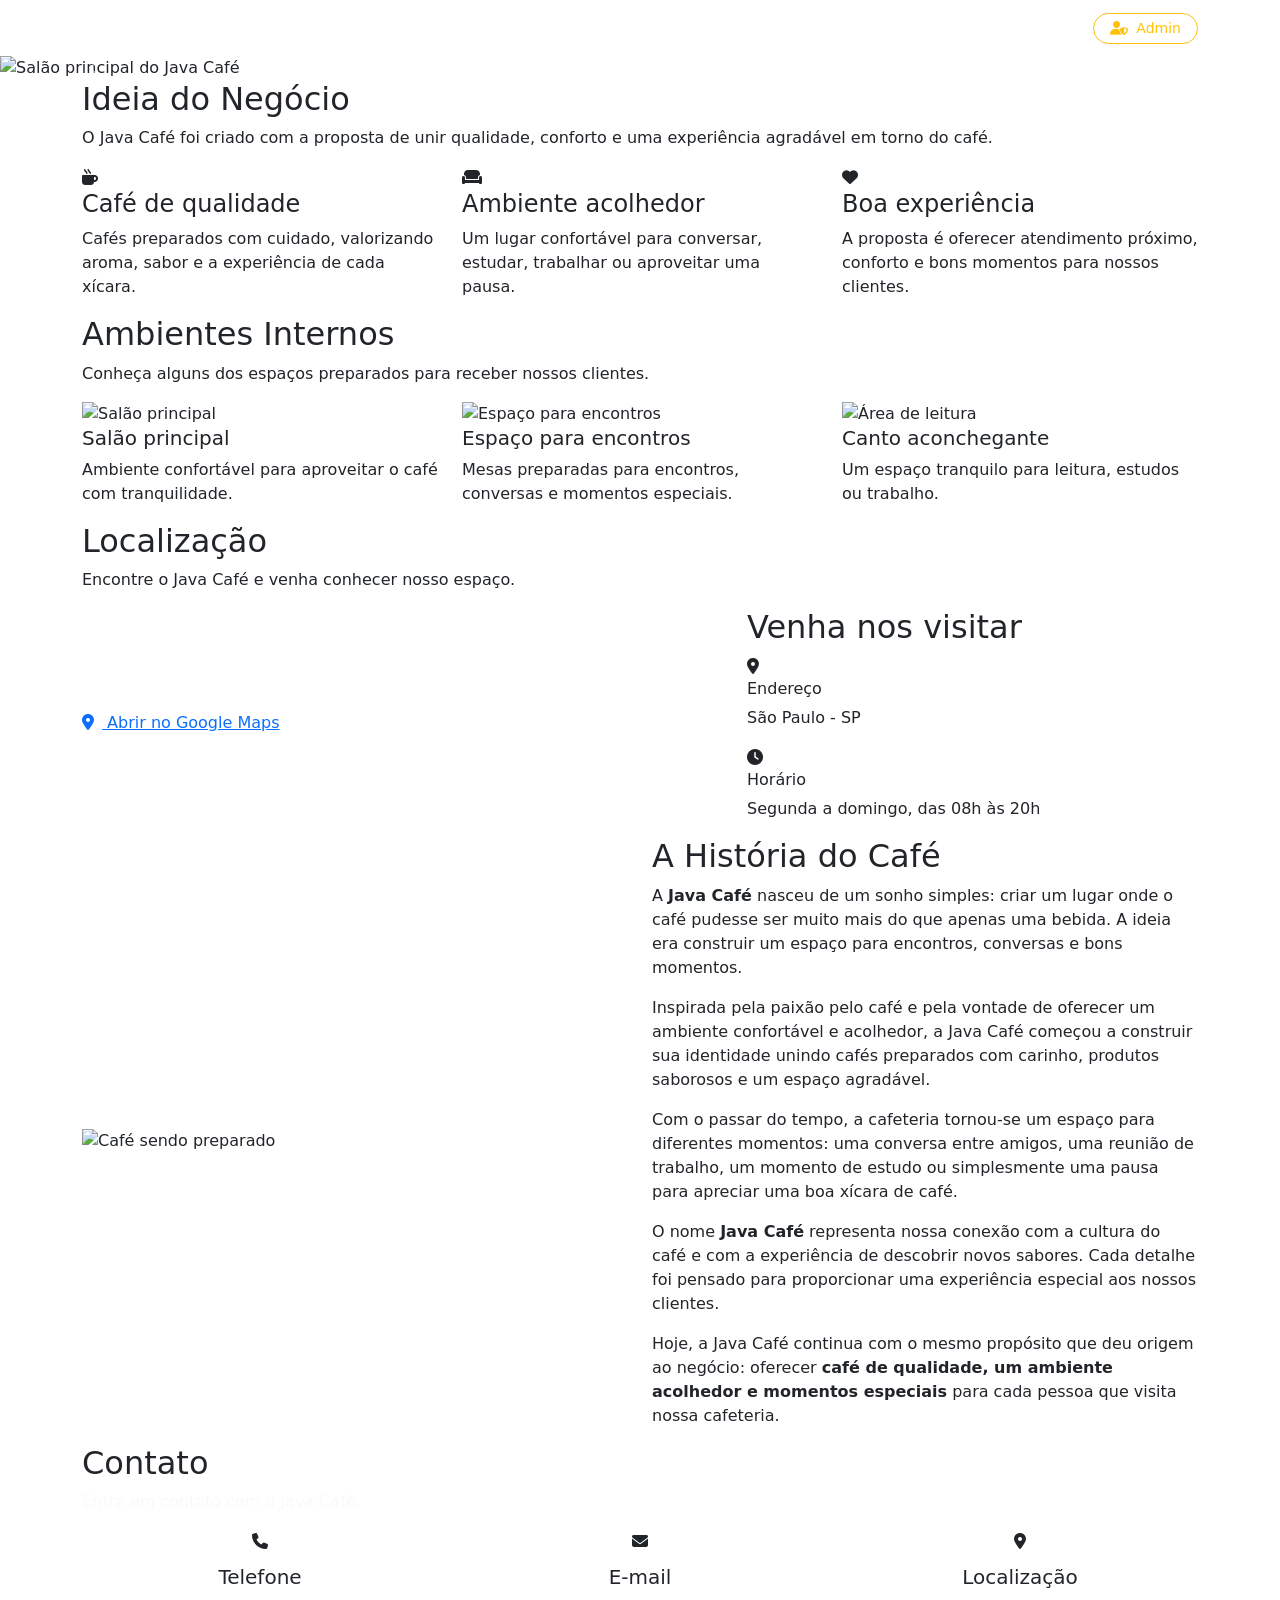
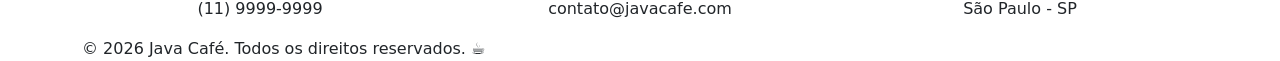
==== src/main/resources/templates/index.html @ 5a21cb62 "Estrutura básica do Intelijj" ====
<!doctype html>
<html lang="pt-BR">

<head>
    <meta charset="utf-8">
    <meta name="viewport" content="width=device-width, initial-scale=1">
    <meta name="description" content="Java Café - café, ambiente acolhedor, história, localização e pedidos.">
    <title>Java Café - Página Principal</title>

    <link href="https://cdn.jsdelivr.net/npm/bootstrap@5.3.8/dist/css/bootstrap.min.css" rel="stylesheet">
    <link rel="stylesheet" href="https://cdnjs.cloudflare.com/ajax/libs/font-awesome/6.4.0/css/all.min.css">
    <link rel="stylesheet" href="static/css/style.css">

    <link rel="icon" href="../static/img/logo_cafe.png" type="image/x-icon">

</head>

<body>

    <!-- MENU -->
    <header>
        <nav class="navbar navbar-expand-lg navbar-dark sticky-top">
            <div class="container">
                <a class="navbar-brand" href="#inicio">
                    <i class="fas fa-mug-hot"></i> Java Café
                </a>

                <button class="navbar-toggler" type="button" data-bs-toggle="collapse" data-bs-target="#navbarNav"
                    aria-controls="navbarNav" aria-expanded="false" aria-label="Abrir menu">
                    <span class="navbar-toggler-icon"></span>
                </button>

                <div class="collapse navbar-collapse" id="navbarNav">
                    <ul class="navbar-nav ms-auto align-items-center">
                        <li class="nav-item"><a class="nav-link" href="templates/cardapio.html">Cardápio</a></li>
                        <li class="nav-item"><a class="nav-link" href="templates/pedidos.html">Pedidos</a></li>
                        
                        <!-- BOTÃO ADMIN ADICIONADO NA NAVBAR -->
                        <li class="nav-item ms-lg-2">
                            <a class="btn btn-outline-warning btn-sm px-3 rounded-pill" href="templates/admin.html">
                                <i class="fas fa-user-shield me-1"></i> Admin
                            </a>
                        </li>
                    </ul>
                </div>
            </div>
        </nav>
    </header>

    <main>

        <!-- CARROSSEL NO COMEÇO -->
        <section id="inicio">

            <div id="carouselCafe" class="carousel slide carousel-fade" data-bs-ride="carousel">

                <div class="carousel-indicators">
                    <button type="button" data-bs-target="#carouselCafe" data-bs-slide-to="0" class="active"
                        aria-current="true"></button>
                    <button type="button" data-bs-target="#carouselCafe" data-bs-slide-to="1"></button>
                    <button type="button" data-bs-target="#carouselCafe" data-bs-slide-to="2"></button>
                </div>

                <div class="carousel-inner">

                    <div class="carousel-item active">
                        <img src="static/img/salao_principal.png" class="d-block w-100" alt="Salão principal do Java Café">
                        <div class="carousel-caption">
                            <h1>Java Café</h1>
                            <p>Um espaço para apreciar café, conforto e bons momentos.</p>
                            <a href="#ambientes" class="btn btn-cafe">Ver ambientes</a>
                        </div>
                    </div>

                    <div class="carousel-item">
                        <img src="static/img/salao_segundario.png" class="d-block w-100" alt="Espaço secundário do Java Café">
                        <div class="carousel-caption">
                            <h1>Ambientes acolhedores</h1>
                            <p>Espaços preparados para encontros, estudos, trabalho e descanso.</p>
                            <a href="#ambientes" class="btn btn-cafe">Ver ambientes</a>
                        </div>
                    </div>

                    <div class="carousel-item">
                        <img src="static/img/area_de_leitura.png" class="d-block w-100" alt="Área de leitura do Java Café">
                        <div class="carousel-caption">
                            <h1>Seu momento no Java Café</h1>
                            <p>Conheça nossos ambientes e aproveite uma experiência acolhedora.</p>
                            <a href="#ambientes" class="btn btn-cafe">Ver ambientes</a>
                        </div>
                    </div>

                </div>

                <button class="carousel-control-prev" type="button" data-bs-target="#carouselCafe" data-bs-slide="prev">
                    <span class="carousel-control-prev-icon"></span>
                    <span class="visually-hidden">Anterior</span>
                </button>

                <button class="carousel-control-next" type="button" data-bs-target="#carouselCafe" data-bs-slide="next">
                    <span class="carousel-control-next-icon"></span>
                    <span class="visually-hidden">Próximo</span>
                </button>

            </div>
        </section>

        <!-- IDEIA DO NEGÓCIO -->
        <section id="negocio" class="section">
            <div class="container">

                <h2 class="section-title">Ideia do Negócio</h2>

                <p class="section-subtitle">
                    O Java Café foi criado com a proposta de unir qualidade,
                    conforto e uma experiência agradável em torno do café.
                </p>

                <div class="row g-4">

                    <div class="col-md-4">
                        <div class="idea-box">
                            <div class="idea-icon"><i class="fas fa-mug-hot"></i></div>
                            <h4>Café de qualidade</h4>
                            <p>
                                Cafés preparados com cuidado, valorizando aroma,
                                sabor e a experiência de cada xícara.
                            </p>
                        </div>
                    </div>

                    <div class="col-md-4">
                        <div class="idea-box">
                            <div class="idea-icon"><i class="fas fa-couch"></i></div>
                            <h4>Ambiente acolhedor</h4>
                            <p>
                                Um lugar confortável para conversar, estudar,
                                trabalhar ou aproveitar uma pausa.
                            </p>
                        </div>
                    </div>

                    <div class="col-md-4">
                        <div class="idea-box">
                            <div class="idea-icon"><i class="fas fa-heart"></i></div>
                            <h4>Boa experiência</h4>
                            <p>
                                A proposta é oferecer atendimento próximo,
                                conforto e bons momentos para nossos clientes.
                            </p>
                        </div>
                    </div>

                </div>
            </div>
        </section>

        <!-- AMBIENTES -->
        <section id="ambientes" class="section">
            <div class="container">

                <h2 class="section-title">Ambientes Internos</h2>

                <p class="section-subtitle">
                    Conheça alguns dos espaços preparados para receber nossos clientes.
                </p>

                <div class="row g-4">

                    <div class="col-md-6 col-lg-4">
                        <div class="environment-card">
                            <img src="static/img/salao_principal.png" alt="Salão principal">
                            <div class="card-body">
                                <h5>Salão principal</h5>
                                <p>Ambiente confortável para aproveitar o café com tranquilidade.</p>
                            </div>
                        </div>
                    </div>

                    <div class="col-md-6 col-lg-4">
                        <div class="environment-card">
                            <img src="static/img/salao_segundario.png" alt="Espaço para encontros">
                            <div class="card-body">
                                <h5>Espaço para encontros</h5>
                                <p>Mesas preparadas para encontros, conversas e momentos especiais.</p>
                            </div>
                        </div>
                    </div>

                    <div class="col-md-6 col-lg-4">
                        <div class="environment-card">
                            <img src="static/img/area_de_leitura.png" alt="Área de leitura">
                            <div class="card-body">
                                <h5>Canto aconchegante</h5>
                                <p>Um espaço tranquilo para leitura, estudos ou trabalho.</p>
                            </div>
                        </div>
                    </div>

                </div>
            </div>
        </section>

        <!-- LOCALIZAÇÃO -->
        <section id="localizacao" class="section location">
            <div class="container">

                <h2 class="section-title">Localização</h2>

                <p class="section-subtitle">
                    Encontre o Java Café e venha conhecer nosso espaço.
                </p>

                <div class="row align-items-center">

                    <div class="col-lg-7">
                        <div class="map-box">
                            <a class="map-button" href="https://www.google.com/maps/search/?api=1&query=São+Paulo,+SP"
                                target="_blank" rel="noopener noreferrer">
                                <i class="fas fa-location-dot me-2"></i>
                                Abrir no Google Maps
                            </a>
                        </div>
                    </div>

                    <div class="col-lg-5">
                        <div class="location-info">

                            <h2>Venha nos visitar</h2>

                            <div class="info-item">
                                <i class="fas fa-location-dot"></i>
                                <div>
                                    <h6>Endereço</h6>
                                    <p>São Paulo - SP</p>
                                </div>
                            </div>

                            <div class="info-item">
                                <i class="fas fa-clock"></i>
                                <div>
                                    <h6>Horário</h6>
                                    <p>Segunda a domingo, das 08h às 20h</p>
                                </div>
                            </div>

                        </div>
                    </div>

                </div>
            </div>
        </section>

        <!-- HISTÓRIA -->
        <section id="historia" class="section history">
            <div class="container">

                <div class="row align-items-center">

                    <div class="col-lg-6">
                        <img class="history-image"
                            src="https://images.unsplash.com/photo-1498804103079-a6351b050096?auto=format&fit=crop&w=1000&q=85"
                            alt="Café sendo preparado">
                    </div>

                    <div class="col-lg-6">
                        <div class="history-text">
                            <h2>A História do Café</h2>

                            <p>
                                A <strong>Java Café</strong> nasceu de um sonho simples:
                                criar um lugar onde o café pudesse ser muito mais do que
                                apenas uma bebida. A ideia era construir um espaço para
                                encontros, conversas e bons momentos.
                            </p>

                            <p>
                                Inspirada pela paixão pelo café e pela vontade de oferecer
                                um ambiente confortável e acolhedor, a Java Café começou a
                                construir sua identidade unindo cafés preparados com
                                carinho, produtos saborosos e um espaço agradável.
                            </p>

                            <p>
                                Com o passar do tempo, a cafeteria tornou-se um espaço para
                                diferentes momentos: uma conversa entre amigos, uma reunião
                                de trabalho, um momento de estudo ou simplesmente uma pausa
                                para apreciar uma boa xícara de café.
                            </p>

                            <p>
                                O nome <strong>Java Café</strong> representa nossa conexão
                                com a cultura do café e com a experiência de descobrir
                                novos sabores. Cada detalhe foi pensado para proporcionar
                                uma experiência especial aos nossos clientes.
                            </p>

                            <p>
                                Hoje, a Java Café continua com o mesmo propósito que deu
                                origem ao negócio: oferecer <strong>café de qualidade,
                                    um ambiente acolhedor e momentos especiais</strong> para
                                cada pessoa que visita nossa cafeteria.
                            </p>
                        </div>
                    </div>

                </div>
            </div>
        </section>

        <!-- CONTATO SEPARADO -->
        <section id="contato" class="section contact">
            <div class="container">

                <h2 class="section-title">Contato</h2>

                <p class="section-subtitle text-light">
                    Entre em contato com o Java Café.
                </p>

                <div class="row g-4">

                    <div class="col-md-4">
                        <div class="contact-box text-center">
                            <i class="fas fa-phone mb-3"></i>
                            <h5>Telefone</h5>
                            <p>(11) 9999-9999</p>
                        </div>
                    </div>

                    <div class="col-md-4">
                        <div class="contact-box text-center">
                            <i class="fas fa-envelope mb-3"></i>
                            <h5>E-mail</h5>
                            <p>contato@javacafe.com</p>
                        </div>
                    </div>

                    <div class="col-md-4">
                        <div class="contact-box text-center">
                            <i class="fas fa-location-dot mb-3"></i>
                            <h5>Localização</h5>
                            <p>São Paulo - SP</p>
                        </div>
                    </div>

                </div>
            </div>
        </section>

    </main>

    <footer>
        <div class="container d-flex justify-content-between align-items-center flex-wrap">
            <p class="mb-0">
                &copy; 2026 Java Café. Todos os direitos reservados. ☕
            </p>
            <!-- LINK DISCRETO DE ADMIN NO FOOTER -->
            <small>
                <a href="templates/admin.html" class="text-white-50 text-decoration-none">
                    <i class="fas fa-lock me-1"></i> Área Restrita (Admin)
                </a>
            </small>
        </div>
    </footer>

    <script src="https://cdn.jsdelivr.net/npm/bootstrap@5.3.8/dist/js/bootstrap.bundle.min.js"></script>

</body>

</html>
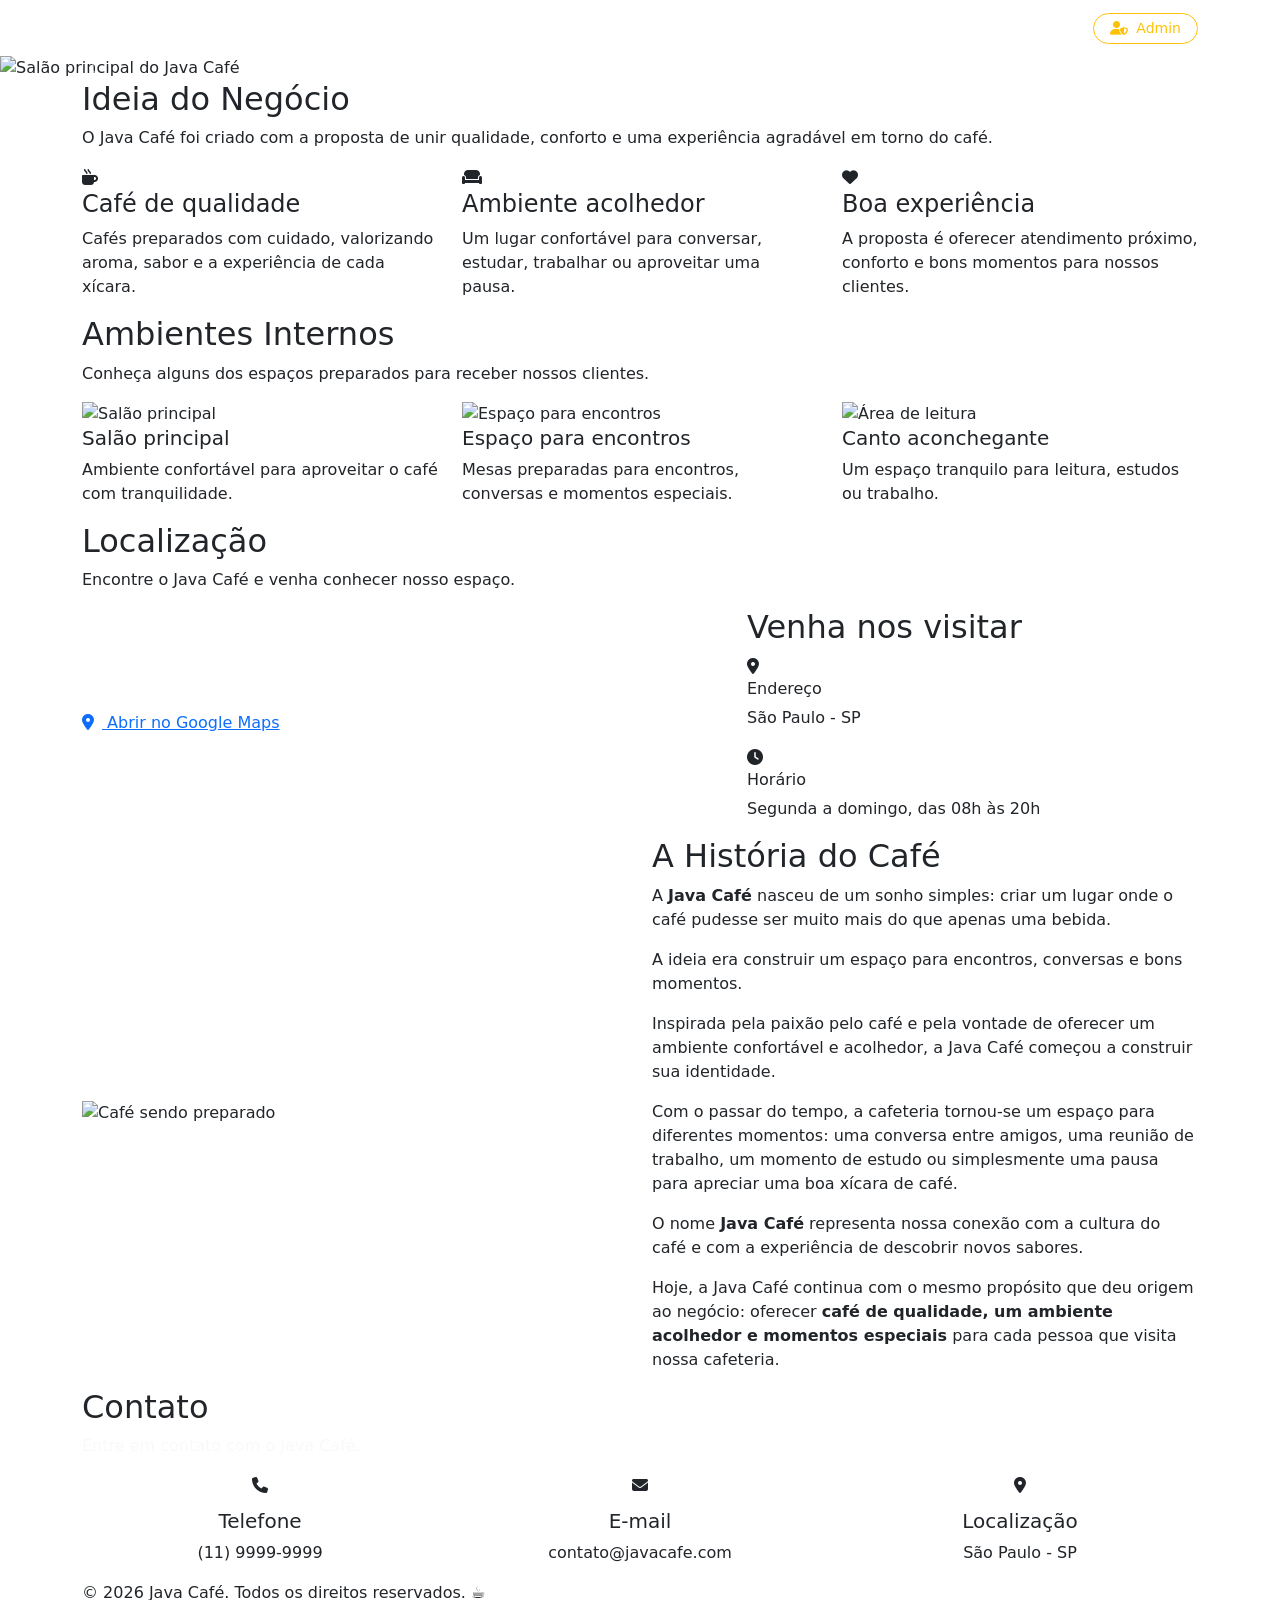
==== commit dde58b0d: "atualização" ====
--- a/src/main/resources/templates/index.html
+++ b/src/main/resources/templates/index.html
@@ -1,371 +1,873 @@
 <!doctype html>
-<html lang="pt-BR">
+<html lang="pt-BR" xmlns:th="http://www.thymeleaf.org">
 
 <head>
     <meta charset="utf-8">
+
     <meta name="viewport" content="width=device-width, initial-scale=1">
-    <meta name="description" content="Java Café - café, ambiente acolhedor, história, localização e pedidos.">
+
+    <meta name="description"
+          content="Java Café - café, ambiente acolhedor, história, localização e pedidos.">
+
     <title>Java Café - Página Principal</title>
 
-    <link href="https://cdn.jsdelivr.net/npm/bootstrap@5.3.8/dist/css/bootstrap.min.css" rel="stylesheet">
-    <link rel="stylesheet" href="https://cdnjs.cloudflare.com/ajax/libs/font-awesome/6.4.0/css/all.min.css">
-    <link rel="stylesheet" href="static/css/style.css">
-
-    <link rel="icon" href="../static/img/logo_cafe.png" type="image/x-icon">
-
+    <!-- Bootstrap -->
+    <link href="https://cdn.jsdelivr.net/npm/bootstrap@5.3.8/dist/css/bootstrap.min.css"
+          rel="stylesheet">
+
+    <!-- Font Awesome -->
+    <link rel="stylesheet"
+          href="https://cdnjs.cloudflare.com/ajax/libs/font-awesome/6.4.0/css/all.min.css">
+
+    <!-- CSS -->
+    <link rel="stylesheet" th:href="@{/css/style.css}">
+
+    <!-- Favicon -->
+    <link rel="icon"
+          th:href="@{/img/logo_cafe.png}"
+          type="image/x-icon">
 </head>
 
 <body>
 
-    <!-- MENU -->
-    <header>
-        <nav class="navbar navbar-expand-lg navbar-dark sticky-top">
-            <div class="container">
-                <a class="navbar-brand" href="#inicio">
-                    <i class="fas fa-mug-hot"></i> Java Café
-                </a>
-
-                <button class="navbar-toggler" type="button" data-bs-toggle="collapse" data-bs-target="#navbarNav"
-                    aria-controls="navbarNav" aria-expanded="false" aria-label="Abrir menu">
-                    <span class="navbar-toggler-icon"></span>
+<!-- ========================================================= -->
+<!-- MENU -->
+<!-- ========================================================= -->
+
+<header>
+
+    <nav class="navbar navbar-expand-lg navbar-dark sticky-top">
+
+        <div class="container">
+
+            <!-- LOGO -->
+            <a class="navbar-brand"
+               th:href="@{/index}">
+
+                <i class="fas fa-mug-hot"></i>
+                Java Café
+
+            </a>
+
+            <!-- BOTÃO MOBILE -->
+            <button class="navbar-toggler"
+                    type="button"
+                    data-bs-toggle="collapse"
+                    data-bs-target="#navbarNav"
+                    aria-controls="navbarNav"
+                    aria-expanded="false"
+                    aria-label="Abrir menu">
+
+                <span class="navbar-toggler-icon"></span>
+
+            </button>
+
+            <!-- MENU -->
+            <div class="collapse navbar-collapse"
+                 id="navbarNav">
+
+                <ul class="navbar-nav ms-auto align-items-center">
+
+                    <!-- CARDÁPIO -->
+                    <li class="nav-item">
+
+                        <a class="nav-link"
+                           th:href="@{/cardapio}">
+
+                            Cardápio
+
+                        </a>
+
+                    </li>
+
+                    <!-- PEDIDOS -->
+                    <li class="nav-item">
+
+                        <a class="nav-link"
+                           th:href="@{/pedidos}">
+
+                            Pedidos
+
+                        </a>
+
+                    </li>
+
+                    <!-- ADMIN -->
+                    <li class="nav-item ms-lg-2">
+
+                        <a class="btn btn-outline-warning btn-sm px-3 rounded-pill"
+                           th:href="@{/admin}">
+
+                            <i class="fas fa-user-shield me-1"></i>
+
+                            Admin
+
+                        </a>
+
+                    </li>
+
+                </ul>
+
+            </div>
+
+        </div>
+
+    </nav>
+
+</header>
+
+
+<!-- ========================================================= -->
+<!-- CONTEÚDO -->
+<!-- ========================================================= -->
+
+<main>
+
+
+    <!-- ===================================================== -->
+    <!-- CARROSSEL -->
+    <!-- ===================================================== -->
+
+    <section id="inicio">
+
+        <div id="carouselCafe"
+             class="carousel slide carousel-fade"
+             data-bs-ride="carousel">
+
+
+            <!-- INDICADORES -->
+
+            <div class="carousel-indicators">
+
+                <button type="button"
+                        data-bs-target="#carouselCafe"
+                        data-bs-slide-to="0"
+                        class="active"
+                        aria-current="true">
                 </button>
 
-                <div class="collapse navbar-collapse" id="navbarNav">
-                    <ul class="navbar-nav ms-auto align-items-center">
-                        <li class="nav-item"><a class="nav-link" href="templates/cardapio.html">Cardápio</a></li>
-                        <li class="nav-item"><a class="nav-link" href="templates/pedidos.html">Pedidos</a></li>
-                        
-                        <!-- BOTÃO ADMIN ADICIONADO NA NAVBAR -->
-                        <li class="nav-item ms-lg-2">
-                            <a class="btn btn-outline-warning btn-sm px-3 rounded-pill" href="templates/admin.html">
-                                <i class="fas fa-user-shield me-1"></i> Admin
-                            </a>
-                        </li>
-                    </ul>
-                </div>
+                <button type="button"
+                        data-bs-target="#carouselCafe"
+                        data-bs-slide-to="1">
+                </button>
+
+                <button type="button"
+                        data-bs-target="#carouselCafe"
+                        data-bs-slide-to="2">
+                </button>
+
             </div>
-        </nav>
-    </header>
-
-    <main>
-
-        <!-- CARROSSEL NO COMEÇO -->
-        <section id="inicio">
-
-            <div id="carouselCafe" class="carousel slide carousel-fade" data-bs-ride="carousel">
-
-                <div class="carousel-indicators">
-                    <button type="button" data-bs-target="#carouselCafe" data-bs-slide-to="0" class="active"
-                        aria-current="true"></button>
-                    <button type="button" data-bs-target="#carouselCafe" data-bs-slide-to="1"></button>
-                    <button type="button" data-bs-target="#carouselCafe" data-bs-slide-to="2"></button>
-                </div>
-
-                <div class="carousel-inner">
-
-                    <div class="carousel-item active">
-                        <img src="static/img/salao_principal.png" class="d-block w-100" alt="Salão principal do Java Café">
-                        <div class="carousel-caption">
-                            <h1>Java Café</h1>
-                            <p>Um espaço para apreciar café, conforto e bons momentos.</p>
-                            <a href="#ambientes" class="btn btn-cafe">Ver ambientes</a>
+
+
+            <!-- SLIDES -->
+
+            <div class="carousel-inner">
+
+
+                <!-- SLIDE 1 -->
+
+                <div class="carousel-item active">
+
+                    <img th:src="@{/img/salao_principal.png}"
+                         class="d-block w-100"
+                         alt="Salão principal do Java Café">
+
+                    <div class="carousel-caption">
+
+                        <h1>Java Café</h1>
+
+                        <p>
+                            Um espaço para apreciar café,
+                            conforto e bons momentos.
+                        </p>
+
+                        <a href="#ambientes"
+                           class="btn btn-cafe">
+
+                            Ver ambientes
+
+                        </a>
+
+                    </div>
+
+                </div>
+
+
+                <!-- SLIDE 2 -->
+
+                <div class="carousel-item">
+
+                    <img th:src="@{/img/salao_segundario.png}"
+                         class="d-block w-100"
+                         alt="Espaço secundário do Java Café">
+
+                    <div class="carousel-caption">
+
+                        <h1>Ambientes acolhedores</h1>
+
+                        <p>
+                            Espaços preparados para encontros,
+                            estudos, trabalho e descanso.
+                        </p>
+
+                        <a href="#ambientes"
+                           class="btn btn-cafe">
+
+                            Ver ambientes
+
+                        </a>
+
+                    </div>
+
+                </div>
+
+
+                <!-- SLIDE 3 -->
+
+                <div class="carousel-item">
+
+                    <img th:src="@{/img/area_de_leitura.png}"
+                         class="d-block w-100"
+                         alt="Área de leitura do Java Café">
+
+                    <div class="carousel-caption">
+
+                        <h1>Seu momento no Java Café</h1>
+
+                        <p>
+                            Conheça nossos ambientes e aproveite
+                            uma experiência acolhedora.
+                        </p>
+
+                        <a href="#ambientes"
+                           class="btn btn-cafe">
+
+                            Ver ambientes
+
+                        </a>
+
+                    </div>
+
+                </div>
+
+            </div>
+
+
+            <!-- ANTERIOR -->
+
+            <button class="carousel-control-prev"
+                    type="button"
+                    data-bs-target="#carouselCafe"
+                    data-bs-slide="prev">
+
+                <span class="carousel-control-prev-icon"></span>
+
+                <span class="visually-hidden">
+                    Anterior
+                </span>
+
+            </button>
+
+
+            <!-- PRÓXIMO -->
+
+            <button class="carousel-control-next"
+                    type="button"
+                    data-bs-target="#carouselCafe"
+                    data-bs-slide="next">
+
+                <span class="carousel-control-next-icon"></span>
+
+                <span class="visually-hidden">
+                    Próximo
+                </span>
+
+            </button>
+
+        </div>
+
+    </section>
+
+
+    <!-- ===================================================== -->
+    <!-- IDEIA DO NEGÓCIO -->
+    <!-- ===================================================== -->
+
+    <section id="negocio"
+             class="section">
+
+        <div class="container">
+
+            <h2 class="section-title">
+                Ideia do Negócio
+            </h2>
+
+            <p class="section-subtitle">
+
+                O Java Café foi criado com a proposta
+                de unir qualidade, conforto e uma experiência
+                agradável em torno do café.
+
+            </p>
+
+
+            <div class="row g-4">
+
+
+                <!-- CAFÉ -->
+
+                <div class="col-md-4">
+
+                    <div class="idea-box">
+
+                        <div class="idea-icon">
+
+                            <i class="fas fa-mug-hot"></i>
+
                         </div>
-                    </div>
-
-                    <div class="carousel-item">
-                        <img src="static/img/salao_segundario.png" class="d-block w-100" alt="Espaço secundário do Java Café">
-                        <div class="carousel-caption">
-                            <h1>Ambientes acolhedores</h1>
-                            <p>Espaços preparados para encontros, estudos, trabalho e descanso.</p>
-                            <a href="#ambientes" class="btn btn-cafe">Ver ambientes</a>
+
+                        <h4>
+                            Café de qualidade
+                        </h4>
+
+                        <p>
+
+                            Cafés preparados com cuidado,
+                            valorizando aroma, sabor e a
+                            experiência de cada xícara.
+
+                        </p>
+
+                    </div>
+
+                </div>
+
+
+                <!-- AMBIENTE -->
+
+                <div class="col-md-4">
+
+                    <div class="idea-box">
+
+                        <div class="idea-icon">
+
+                            <i class="fas fa-couch"></i>
+
                         </div>
-                    </div>
-
-                    <div class="carousel-item">
-                        <img src="static/img/area_de_leitura.png" class="d-block w-100" alt="Área de leitura do Java Café">
-                        <div class="carousel-caption">
-                            <h1>Seu momento no Java Café</h1>
-                            <p>Conheça nossos ambientes e aproveite uma experiência acolhedora.</p>
-                            <a href="#ambientes" class="btn btn-cafe">Ver ambientes</a>
+
+                        <h4>
+                            Ambiente acolhedor
+                        </h4>
+
+                        <p>
+
+                            Um lugar confortável para conversar,
+                            estudar, trabalhar ou aproveitar
+                            uma pausa.
+
+                        </p>
+
+                    </div>
+
+                </div>
+
+
+                <!-- EXPERIÊNCIA -->
+
+                <div class="col-md-4">
+
+                    <div class="idea-box">
+
+                        <div class="idea-icon">
+
+                            <i class="fas fa-heart"></i>
+
                         </div>
-                    </div>
-
-                </div>
-
-                <button class="carousel-control-prev" type="button" data-bs-target="#carouselCafe" data-bs-slide="prev">
-                    <span class="carousel-control-prev-icon"></span>
-                    <span class="visually-hidden">Anterior</span>
-                </button>
-
-                <button class="carousel-control-next" type="button" data-bs-target="#carouselCafe" data-bs-slide="next">
-                    <span class="carousel-control-next-icon"></span>
-                    <span class="visually-hidden">Próximo</span>
-                </button>
+
+                        <h4>
+                            Boa experiência
+                        </h4>
+
+                        <p>
+
+                            A proposta é oferecer atendimento
+                            próximo, conforto e bons momentos
+                            para nossos clientes.
+
+                        </p>
+
+                    </div>
+
+                </div>
 
             </div>
-        </section>
-
-        <!-- IDEIA DO NEGÓCIO -->
-        <section id="negocio" class="section">
-            <div class="container">
-
-                <h2 class="section-title">Ideia do Negócio</h2>
-
-                <p class="section-subtitle">
-                    O Java Café foi criado com a proposta de unir qualidade,
-                    conforto e uma experiência agradável em torno do café.
-                </p>
-
-                <div class="row g-4">
-
-                    <div class="col-md-4">
-                        <div class="idea-box">
-                            <div class="idea-icon"><i class="fas fa-mug-hot"></i></div>
-                            <h4>Café de qualidade</h4>
+
+        </div>
+
+    </section>
+
+
+    <!-- ===================================================== -->
+    <!-- AMBIENTES -->
+    <!-- ===================================================== -->
+
+    <section id="ambientes"
+             class="section">
+
+        <div class="container">
+
+            <h2 class="section-title">
+                Ambientes Internos
+            </h2>
+
+            <p class="section-subtitle">
+
+                Conheça alguns dos espaços preparados
+                para receber nossos clientes.
+
+            </p>
+
+
+            <div class="row g-4">
+
+
+                <!-- AMBIENTE 1 -->
+
+                <div class="col-md-6 col-lg-4">
+
+                    <div class="environment-card">
+
+                        <img th:src="@{/img/salao_principal.png}"
+                             alt="Salão principal">
+
+                        <div class="card-body">
+
+                            <h5>
+                                Salão principal
+                            </h5>
+
                             <p>
-                                Cafés preparados com cuidado, valorizando aroma,
-                                sabor e a experiência de cada xícara.
+
+                                Ambiente confortável para
+                                aproveitar o café com tranquilidade.
+
                             </p>
+
                         </div>
-                    </div>
-
-                    <div class="col-md-4">
-                        <div class="idea-box">
-                            <div class="idea-icon"><i class="fas fa-couch"></i></div>
-                            <h4>Ambiente acolhedor</h4>
+
+                    </div>
+
+                </div>
+
+
+                <!-- AMBIENTE 2 -->
+
+                <div class="col-md-6 col-lg-4">
+
+                    <div class="environment-card">
+
+                        <img th:src="@{/img/salao_segundario.png}"
+                             alt="Espaço para encontros">
+
+                        <div class="card-body">
+
+                            <h5>
+                                Espaço para encontros
+                            </h5>
+
                             <p>
-                                Um lugar confortável para conversar, estudar,
-                                trabalhar ou aproveitar uma pausa.
+
+                                Mesas preparadas para encontros,
+                                conversas e momentos especiais.
+
                             </p>
+
                         </div>
-                    </div>
-
-                    <div class="col-md-4">
-                        <div class="idea-box">
-                            <div class="idea-icon"><i class="fas fa-heart"></i></div>
-                            <h4>Boa experiência</h4>
+
+                    </div>
+
+                </div>
+
+
+                <!-- AMBIENTE 3 -->
+
+                <div class="col-md-6 col-lg-4">
+
+                    <div class="environment-card">
+
+                        <img th:src="@{/img/area_de_leitura.png}"
+                             alt="Área de leitura">
+
+                        <div class="card-body">
+
+                            <h5>
+                                Canto aconchegante
+                            </h5>
+
                             <p>
-                                A proposta é oferecer atendimento próximo,
-                                conforto e bons momentos para nossos clientes.
+
+                                Um espaço tranquilo para leitura,
+                                estudos ou trabalho.
+
                             </p>
+
                         </div>
-                    </div>
-
-                </div>
+
+                    </div>
+
+                </div>
+
             </div>
-        </section>
-
-        <!-- AMBIENTES -->
-        <section id="ambientes" class="section">
-            <div class="container">
-
-                <h2 class="section-title">Ambientes Internos</h2>
-
-                <p class="section-subtitle">
-                    Conheça alguns dos espaços preparados para receber nossos clientes.
-                </p>
-
-                <div class="row g-4">
-
-                    <div class="col-md-6 col-lg-4">
-                        <div class="environment-card">
-                            <img src="static/img/salao_principal.png" alt="Salão principal">
-                            <div class="card-body">
-                                <h5>Salão principal</h5>
-                                <p>Ambiente confortável para aproveitar o café com tranquilidade.</p>
+
+        </div>
+
+    </section>
+
+
+    <!-- ===================================================== -->
+    <!-- LOCALIZAÇÃO -->
+    <!-- ===================================================== -->
+
+    <section id="localizacao"
+             class="section location">
+
+        <div class="container">
+
+            <h2 class="section-title">
+                Localização
+            </h2>
+
+            <p class="section-subtitle">
+
+                Encontre o Java Café e venha conhecer
+                nosso espaço.
+
+            </p>
+
+
+            <div class="row align-items-center">
+
+
+                <!-- MAPA -->
+
+                <div class="col-lg-7">
+
+                    <div class="map-box">
+
+                        <a class="map-button"
+                           href="https://www.google.com/maps/search/?api=1&query=São+Paulo,+SP"
+                           target="_blank"
+                           rel="noopener noreferrer">
+
+                            <i class="fas fa-location-dot me-2"></i>
+
+                            Abrir no Google Maps
+
+                        </a>
+
+                    </div>
+
+                </div>
+
+
+                <!-- INFORMAÇÕES -->
+
+                <div class="col-lg-5">
+
+                    <div class="location-info">
+
+                        <h2>
+                            Venha nos visitar
+                        </h2>
+
+
+                        <div class="info-item">
+
+                            <i class="fas fa-location-dot"></i>
+
+                            <div>
+
+                                <h6>
+                                    Endereço
+                                </h6>
+
+                                <p>
+                                    São Paulo - SP
+                                </p>
+
                             </div>
+
                         </div>
-                    </div>
-
-                    <div class="col-md-6 col-lg-4">
-                        <div class="environment-card">
-                            <img src="static/img/salao_segundario.png" alt="Espaço para encontros">
-                            <div class="card-body">
-                                <h5>Espaço para encontros</h5>
-                                <p>Mesas preparadas para encontros, conversas e momentos especiais.</p>
+
+
+                        <div class="info-item">
+
+                            <i class="fas fa-clock"></i>
+
+                            <div>
+
+                                <h6>
+                                    Horário
+                                </h6>
+
+                                <p>
+                                    Segunda a domingo,
+                                    das 08h às 20h
+                                </p>
+
                             </div>
+
                         </div>
-                    </div>
-
-                    <div class="col-md-6 col-lg-4">
-                        <div class="environment-card">
-                            <img src="static/img/area_de_leitura.png" alt="Área de leitura">
-                            <div class="card-body">
-                                <h5>Canto aconchegante</h5>
-                                <p>Um espaço tranquilo para leitura, estudos ou trabalho.</p>
-                            </div>
-                        </div>
-                    </div>
-
-                </div>
+
+                    </div>
+
+                </div>
+
             </div>
-        </section>
-
-        <!-- LOCALIZAÇÃO -->
-        <section id="localizacao" class="section location">
-            <div class="container">
-
-                <h2 class="section-title">Localização</h2>
-
-                <p class="section-subtitle">
-                    Encontre o Java Café e venha conhecer nosso espaço.
-                </p>
-
-                <div class="row align-items-center">
-
-                    <div class="col-lg-7">
-                        <div class="map-box">
-                            <a class="map-button" href="https://www.google.com/maps/search/?api=1&query=São+Paulo,+SP"
-                                target="_blank" rel="noopener noreferrer">
-                                <i class="fas fa-location-dot me-2"></i>
-                                Abrir no Google Maps
-                            </a>
-                        </div>
-                    </div>
-
-                    <div class="col-lg-5">
-                        <div class="location-info">
-
-                            <h2>Venha nos visitar</h2>
-
-                            <div class="info-item">
-                                <i class="fas fa-location-dot"></i>
-                                <div>
-                                    <h6>Endereço</h6>
-                                    <p>São Paulo - SP</p>
-                                </div>
-                            </div>
-
-                            <div class="info-item">
-                                <i class="fas fa-clock"></i>
-                                <div>
-                                    <h6>Horário</h6>
-                                    <p>Segunda a domingo, das 08h às 20h</p>
-                                </div>
-                            </div>
-
-                        </div>
-                    </div>
-
-                </div>
+
+        </div>
+
+    </section>
+
+
+    <!-- ===================================================== -->
+    <!-- HISTÓRIA -->
+    <!-- ===================================================== -->
+
+    <section id="historia"
+             class="section history">
+
+        <div class="container">
+
+            <div class="row align-items-center">
+
+
+                <!-- IMAGEM -->
+
+                <div class="col-lg-6">
+
+                    <img class="history-image"
+                         src="https://images.unsplash.com/photo-1498804103079-a6351b050096?auto=format&fit=crop&w=1000&q=85"
+                         alt="Café sendo preparado">
+
+                </div>
+
+
+                <!-- TEXTO -->
+
+                <div class="col-lg-6">
+
+                    <div class="history-text">
+
+                        <h2>
+                            A História do Café
+                        </h2>
+
+                        <p>
+
+                            A <strong>Java Café</strong> nasceu
+                            de um sonho simples: criar um lugar
+                            onde o café pudesse ser muito mais
+                            do que apenas uma bebida.
+
+                        </p>
+
+                        <p>
+
+                            A ideia era construir um espaço
+                            para encontros, conversas e bons
+                            momentos.
+
+                        </p>
+
+                        <p>
+
+                            Inspirada pela paixão pelo café
+                            e pela vontade de oferecer um
+                            ambiente confortável e acolhedor,
+                            a Java Café começou a construir
+                            sua identidade.
+
+                        </p>
+
+                        <p>
+
+                            Com o passar do tempo, a cafeteria
+                            tornou-se um espaço para diferentes
+                            momentos: uma conversa entre amigos,
+                            uma reunião de trabalho, um momento
+                            de estudo ou simplesmente uma pausa
+                            para apreciar uma boa xícara de café.
+
+                        </p>
+
+                        <p>
+
+                            O nome <strong>Java Café</strong>
+                            representa nossa conexão com a cultura
+                            do café e com a experiência de descobrir
+                            novos sabores.
+
+                        </p>
+
+                        <p>
+
+                            Hoje, a Java Café continua com o mesmo
+                            propósito que deu origem ao negócio:
+                            oferecer <strong>café de qualidade,
+                            um ambiente acolhedor e momentos
+                            especiais</strong> para cada pessoa
+                            que visita nossa cafeteria.
+
+                        </p>
+
+                    </div>
+
+                </div>
+
             </div>
-        </section>
-
-        <!-- HISTÓRIA -->
-        <section id="historia" class="section history">
-            <div class="container">
-
-                <div class="row align-items-center">
-
-                    <div class="col-lg-6">
-                        <img class="history-image"
-                            src="https://images.unsplash.com/photo-1498804103079-a6351b050096?auto=format&fit=crop&w=1000&q=85"
-                            alt="Café sendo preparado">
-                    </div>
-
-                    <div class="col-lg-6">
-                        <div class="history-text">
-                            <h2>A História do Café</h2>
-
-                            <p>
-                                A <strong>Java Café</strong> nasceu de um sonho simples:
-                                criar um lugar onde o café pudesse ser muito mais do que
-                                apenas uma bebida. A ideia era construir um espaço para
-                                encontros, conversas e bons momentos.
-                            </p>
-
-                            <p>
-                                Inspirada pela paixão pelo café e pela vontade de oferecer
-                                um ambiente confortável e acolhedor, a Java Café começou a
-                                construir sua identidade unindo cafés preparados com
-                                carinho, produtos saborosos e um espaço agradável.
-                            </p>
-
-                            <p>
-                                Com o passar do tempo, a cafeteria tornou-se um espaço para
-                                diferentes momentos: uma conversa entre amigos, uma reunião
-                                de trabalho, um momento de estudo ou simplesmente uma pausa
-                                para apreciar uma boa xícara de café.
-                            </p>
-
-                            <p>
-                                O nome <strong>Java Café</strong> representa nossa conexão
-                                com a cultura do café e com a experiência de descobrir
-                                novos sabores. Cada detalhe foi pensado para proporcionar
-                                uma experiência especial aos nossos clientes.
-                            </p>
-
-                            <p>
-                                Hoje, a Java Café continua com o mesmo propósito que deu
-                                origem ao negócio: oferecer <strong>café de qualidade,
-                                    um ambiente acolhedor e momentos especiais</strong> para
-                                cada pessoa que visita nossa cafeteria.
-                            </p>
-                        </div>
-                    </div>
-
-                </div>
+
+        </div>
+
+    </section>
+
+
+    <!-- ===================================================== -->
+    <!-- CONTATO -->
+    <!-- ===================================================== -->
+
+    <section id="contato"
+             class="section contact">
+
+        <div class="container">
+
+            <h2 class="section-title">
+                Contato
+            </h2>
+
+            <p class="section-subtitle text-light">
+
+                Entre em contato com o Java Café.
+
+            </p>
+
+
+            <div class="row g-4">
+
+
+                <!-- TELEFONE -->
+
+                <div class="col-md-4">
+
+                    <div class="contact-box text-center">
+
+                        <i class="fas fa-phone mb-3"></i>
+
+                        <h5>
+                            Telefone
+                        </h5>
+
+                        <p>
+                            (11) 9999-9999
+                        </p>
+
+                    </div>
+
+                </div>
+
+
+                <!-- EMAIL -->
+
+                <div class="col-md-4">
+
+                    <div class="contact-box text-center">
+
+                        <i class="fas fa-envelope mb-3"></i>
+
+                        <h5>
+                            E-mail
+                        </h5>
+
+                        <p>
+                            contato@javacafe.com
+                        </p>
+
+                    </div>
+
+                </div>
+
+
+                <!-- LOCALIZAÇÃO -->
+
+                <div class="col-md-4">
+
+                    <div class="contact-box text-center">
+
+                        <i class="fas fa-location-dot mb-3"></i>
+
+                        <h5>
+                            Localização
+                        </h5>
+
+                        <p>
+                            São Paulo - SP
+                        </p>
+
+                    </div>
+
+                </div>
+
             </div>
-        </section>
-
-        <!-- CONTATO SEPARADO -->
-        <section id="contato" class="section contact">
-            <div class="container">
-
-                <h2 class="section-title">Contato</h2>
-
-                <p class="section-subtitle text-light">
-                    Entre em contato com o Java Café.
-                </p>
-
-                <div class="row g-4">
-
-                    <div class="col-md-4">
-                        <div class="contact-box text-center">
-                            <i class="fas fa-phone mb-3"></i>
-                            <h5>Telefone</h5>
-                            <p>(11) 9999-9999</p>
-                        </div>
-                    </div>
-
-                    <div class="col-md-4">
-                        <div class="contact-box text-center">
-                            <i class="fas fa-envelope mb-3"></i>
-                            <h5>E-mail</h5>
-                            <p>contato@javacafe.com</p>
-                        </div>
-                    </div>
-
-                    <div class="col-md-4">
-                        <div class="contact-box text-center">
-                            <i class="fas fa-location-dot mb-3"></i>
-                            <h5>Localização</h5>
-                            <p>São Paulo - SP</p>
-                        </div>
-                    </div>
-
-                </div>
-            </div>
-        </section>
-
-    </main>
-
-    <footer>
-        <div class="container d-flex justify-content-between align-items-center flex-wrap">
-            <p class="mb-0">
-                &copy; 2026 Java Café. Todos os direitos reservados. ☕
-            </p>
-            <!-- LINK DISCRETO DE ADMIN NO FOOTER -->
-            <small>
-                <a href="templates/admin.html" class="text-white-50 text-decoration-none">
-                    <i class="fas fa-lock me-1"></i> Área Restrita (Admin)
-                </a>
-            </small>
+
         </div>
-    </footer>
-
-    <script src="https://cdn.jsdelivr.net/npm/bootstrap@5.3.8/dist/js/bootstrap.bundle.min.js"></script>
+
+    </section>
+
+</main>
+
+
+<!-- ========================================================= -->
+<!-- FOOTER -->
+<!-- ========================================================= -->
+
+<footer>
+
+    <div class="container d-flex justify-content-between
+                align-items-center flex-wrap">
+
+        <p class="mb-0">
+
+            &copy; 2026 Java Café.
+            Todos os direitos reservados. ☕
+
+        </p>
+
+
+        <!-- ADMIN -->
+
+        <small>
+
+            <a th:href="@{/admin}"
+               class="text-white-50 text-decoration-none">
+
+                <i class="fas fa-lock me-1"></i>
+
+                Área Restrita (Admin)
+
+            </a>
+
+        </small>
+
+    </div>
+
+</footer>
+
+
+<!-- Bootstrap JS -->
+
+<script src="https://cdn.jsdelivr.net/npm/bootstrap@5.3.8/dist/js/bootstrap.bundle.min.js">
+</script>
 
 </body>
 
-</html>+</html>
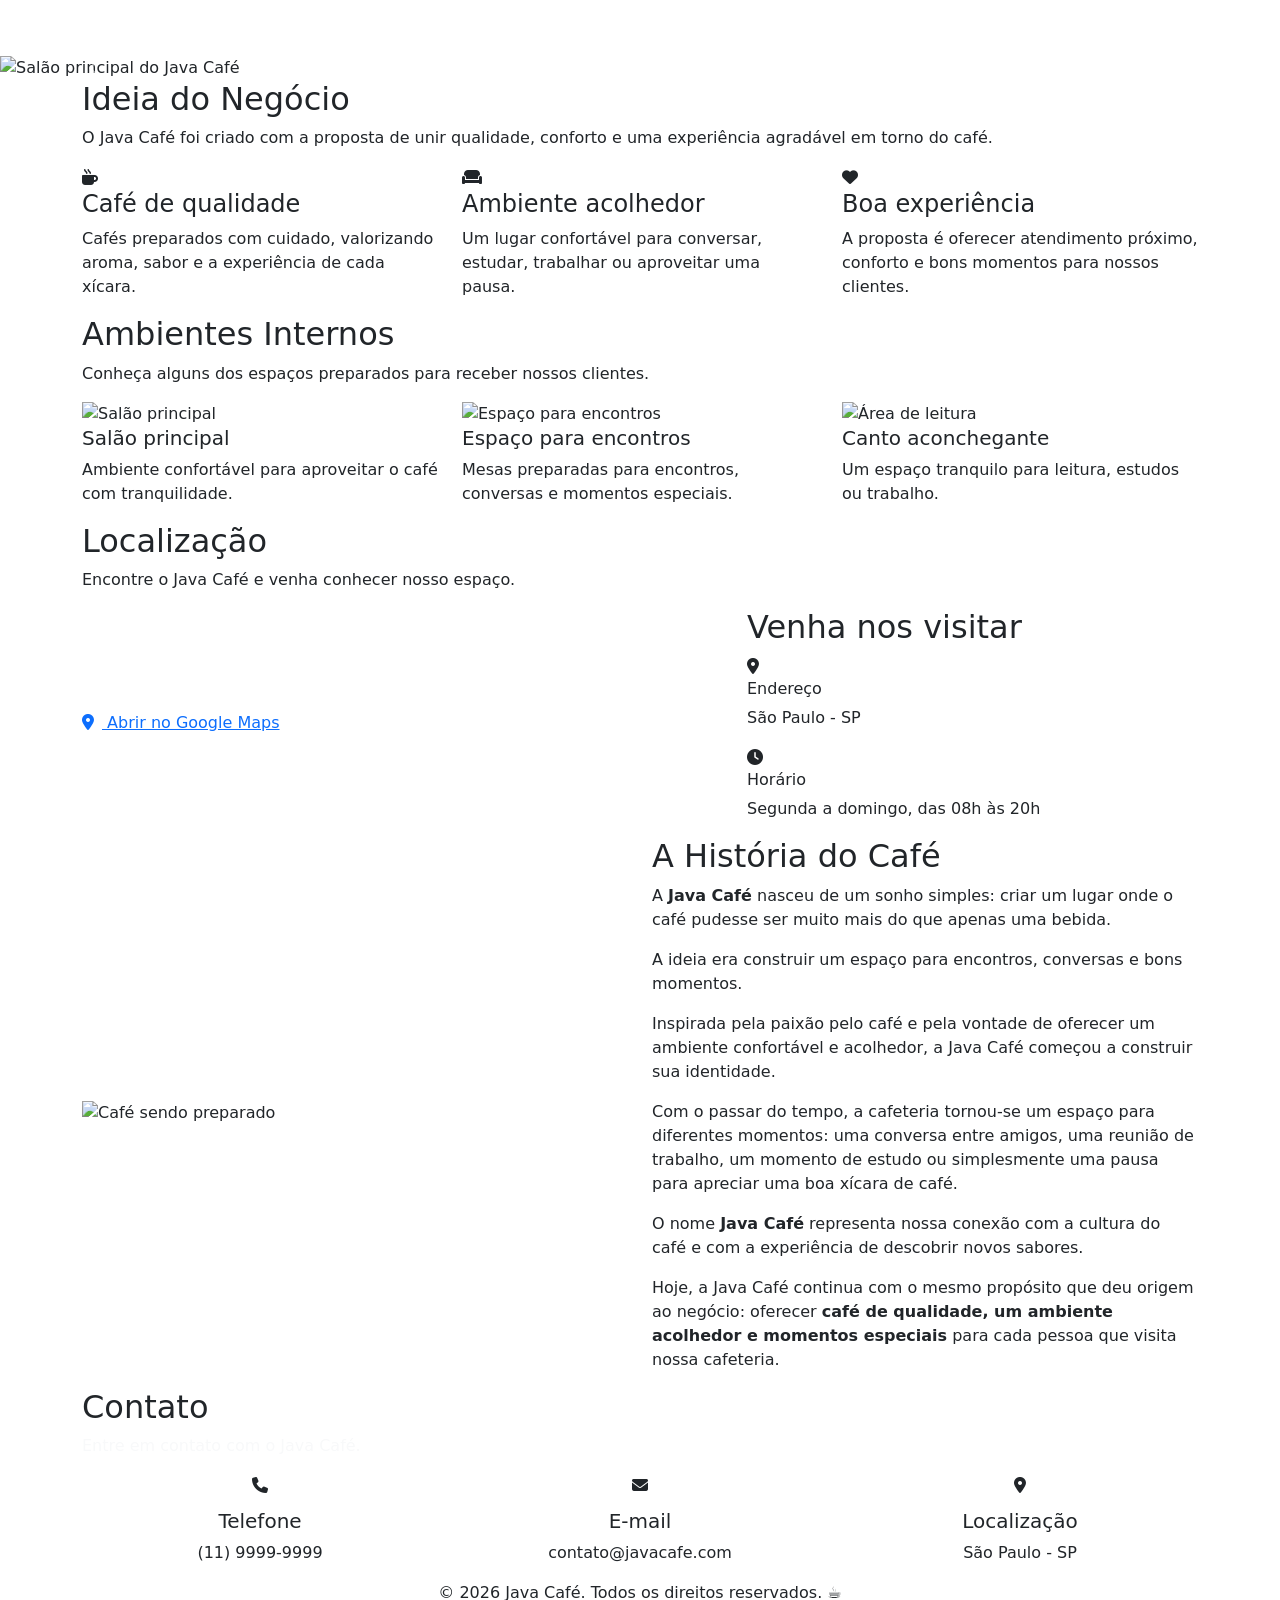
==== commit 1bf5ea1d: "atualização" ====
--- a/src/main/resources/templates/index.html
+++ b/src/main/resources/templates/index.html
@@ -1,3 +1,4 @@
+
 <!doctype html>
 <html lang="pt-BR" xmlns:th="http://www.thymeleaf.org">
 
@@ -92,20 +93,6 @@
 
                     </li>
 
-                    <!-- ADMIN -->
-                    <li class="nav-item ms-lg-2">
-
-                        <a class="btn btn-outline-warning btn-sm px-3 rounded-pill"
-                           th:href="@{/admin}">
-
-                            <i class="fas fa-user-shield me-1"></i>
-
-                            Admin
-
-                        </a>
-
-                    </li>
-
                 </ul>
 
             </div>
@@ -123,7 +110,6 @@
 
 <main>
 
-
     <!-- ===================================================== -->
     <!-- CARROSSEL -->
     <!-- ===================================================== -->
@@ -134,9 +120,7 @@
              class="carousel slide carousel-fade"
              data-bs-ride="carousel">
 
-
             <!-- INDICADORES -->
-
             <div class="carousel-indicators">
 
                 <button type="button"
@@ -158,14 +142,10 @@
 
             </div>
 
-
             <!-- SLIDES -->
-
             <div class="carousel-inner">
 
-
                 <!-- SLIDE 1 -->
-
                 <div class="carousel-item active">
 
                     <img th:src="@{/img/salao_principal.png}"
@@ -192,9 +172,7 @@
 
                 </div>
 
-
                 <!-- SLIDE 2 -->
-
                 <div class="carousel-item">
 
                     <img th:src="@{/img/salao_segundario.png}"
@@ -221,9 +199,7 @@
 
                 </div>
 
-
                 <!-- SLIDE 3 -->
-
                 <div class="carousel-item">
 
                     <img th:src="@{/img/area_de_leitura.png}"
@@ -252,9 +228,7 @@
 
             </div>
 
-
             <!-- ANTERIOR -->
-
             <button class="carousel-control-prev"
                     type="button"
                     data-bs-target="#carouselCafe"
@@ -268,9 +242,7 @@
 
             </button>
 
-
             <!-- PRÓXIMO -->
-
             <button class="carousel-control-next"
                     type="button"
                     data-bs-target="#carouselCafe"
@@ -303,27 +275,20 @@
             </h2>
 
             <p class="section-subtitle">
-
                 O Java Café foi criado com a proposta
                 de unir qualidade, conforto e uma experiência
                 agradável em torno do café.
-
             </p>
 
-
             <div class="row g-4">
 
-
                 <!-- CAFÉ -->
-
                 <div class="col-md-4">
 
                     <div class="idea-box">
 
                         <div class="idea-icon">
-
                             <i class="fas fa-mug-hot"></i>
-
                         </div>
 
                         <h4>
@@ -331,28 +296,22 @@
                         </h4>
 
                         <p>
-
                             Cafés preparados com cuidado,
                             valorizando aroma, sabor e a
                             experiência de cada xícara.
-
-                        </p>
-
-                    </div>
-
-                </div>
-
+                        </p>
+
+                    </div>
+
+                </div>
 
                 <!-- AMBIENTE -->
-
                 <div class="col-md-4">
 
                     <div class="idea-box">
 
                         <div class="idea-icon">
-
                             <i class="fas fa-couch"></i>
-
                         </div>
 
                         <h4>
@@ -360,28 +319,22 @@
                         </h4>
 
                         <p>
-
                             Um lugar confortável para conversar,
                             estudar, trabalhar ou aproveitar
                             uma pausa.
-
-                        </p>
-
-                    </div>
-
-                </div>
-
+                        </p>
+
+                    </div>
+
+                </div>
 
                 <!-- EXPERIÊNCIA -->
-
                 <div class="col-md-4">
 
                     <div class="idea-box">
 
                         <div class="idea-icon">
-
                             <i class="fas fa-heart"></i>
-
                         </div>
 
                         <h4>
@@ -389,11 +342,9 @@
                         </h4>
 
                         <p>
-
                             A proposta é oferecer atendimento
                             próximo, conforto e bons momentos
                             para nossos clientes.
-
                         </p>
 
                     </div>
@@ -421,18 +372,13 @@
             </h2>
 
             <p class="section-subtitle">
-
                 Conheça alguns dos espaços preparados
                 para receber nossos clientes.
-
             </p>
 
-
             <div class="row g-4">
 
-
                 <!-- AMBIENTE 1 -->
-
                 <div class="col-md-6 col-lg-4">
 
                     <div class="environment-card">
@@ -447,10 +393,8 @@
                             </h5>
 
                             <p>
-
                                 Ambiente confortável para
                                 aproveitar o café com tranquilidade.
-
                             </p>
 
                         </div>
@@ -459,9 +403,7 @@
 
                 </div>
 
-
                 <!-- AMBIENTE 2 -->
-
                 <div class="col-md-6 col-lg-4">
 
                     <div class="environment-card">
@@ -476,10 +418,8 @@
                             </h5>
 
                             <p>
-
                                 Mesas preparadas para encontros,
                                 conversas e momentos especiais.
-
                             </p>
 
                         </div>
@@ -488,9 +428,7 @@
 
                 </div>
 
-
                 <!-- AMBIENTE 3 -->
-
                 <div class="col-md-6 col-lg-4">
 
                     <div class="environment-card">
@@ -505,10 +443,8 @@
                             </h5>
 
                             <p>
-
                                 Um espaço tranquilo para leitura,
                                 estudos ou trabalho.
-
                             </p>
 
                         </div>
@@ -538,18 +474,13 @@
             </h2>
 
             <p class="section-subtitle">
-
                 Encontre o Java Café e venha conhecer
                 nosso espaço.
-
             </p>
 
-
             <div class="row align-items-center">
 
-
                 <!-- MAPA -->
-
                 <div class="col-lg-7">
 
                     <div class="map-box">
@@ -569,9 +500,7 @@
 
                 </div>
 
-
                 <!-- INFORMAÇÕES -->
-
                 <div class="col-lg-5">
 
                     <div class="location-info">
@@ -580,7 +509,6 @@
                             Venha nos visitar
                         </h2>
 
-
                         <div class="info-item">
 
                             <i class="fas fa-location-dot"></i>
@@ -598,7 +526,6 @@
                             </div>
 
                         </div>
-
 
                         <div class="info-item">
 
@@ -641,9 +568,7 @@
 
             <div class="row align-items-center">
 
-
                 <!-- IMAGEM -->
-
                 <div class="col-lg-6">
 
                     <img class="history-image"
@@ -652,9 +577,7 @@
 
                 </div>
 
-
                 <!-- TEXTO -->
-
                 <div class="col-lg-6">
 
                     <div class="history-text">
@@ -664,61 +587,49 @@
                         </h2>
 
                         <p>
-
                             A <strong>Java Café</strong> nasceu
                             de um sonho simples: criar um lugar
                             onde o café pudesse ser muito mais
                             do que apenas uma bebida.
-
-                        </p>
-
-                        <p>
-
+                        </p>
+
+                        <p>
                             A ideia era construir um espaço
                             para encontros, conversas e bons
                             momentos.
-
-                        </p>
-
-                        <p>
-
+                        </p>
+
+                        <p>
                             Inspirada pela paixão pelo café
                             e pela vontade de oferecer um
                             ambiente confortável e acolhedor,
                             a Java Café começou a construir
                             sua identidade.
-
-                        </p>
-
-                        <p>
-
+                        </p>
+
+                        <p>
                             Com o passar do tempo, a cafeteria
                             tornou-se um espaço para diferentes
                             momentos: uma conversa entre amigos,
                             uma reunião de trabalho, um momento
                             de estudo ou simplesmente uma pausa
                             para apreciar uma boa xícara de café.
-
-                        </p>
-
-                        <p>
-
+                        </p>
+
+                        <p>
                             O nome <strong>Java Café</strong>
                             representa nossa conexão com a cultura
                             do café e com a experiência de descobrir
                             novos sabores.
-
-                        </p>
-
-                        <p>
-
+                        </p>
+
+                        <p>
                             Hoje, a Java Café continua com o mesmo
                             propósito que deu origem ao negócio:
                             oferecer <strong>café de qualidade,
                             um ambiente acolhedor e momentos
                             especiais</strong> para cada pessoa
                             que visita nossa cafeteria.
-
                         </p>
 
                     </div>
@@ -746,17 +657,12 @@
             </h2>
 
             <p class="section-subtitle text-light">
-
                 Entre em contato com o Java Café.
-
             </p>
 
-
             <div class="row g-4">
 
-
                 <!-- TELEFONE -->
-
                 <div class="col-md-4">
 
                     <div class="contact-box text-center">
@@ -775,9 +681,7 @@
 
                 </div>
 
-
                 <!-- EMAIL -->
-
                 <div class="col-md-4">
 
                     <div class="contact-box text-center">
@@ -796,9 +700,7 @@
 
                 </div>
 
-
                 <!-- LOCALIZAÇÃO -->
-
                 <div class="col-md-4">
 
                     <div class="contact-box text-center">
@@ -832,39 +734,20 @@
 
 <footer>
 
-    <div class="container d-flex justify-content-between
+    <div class="container d-flex justify-content-center
                 align-items-center flex-wrap">
 
         <p class="mb-0">
-
             &copy; 2026 Java Café.
             Todos os direitos reservados. ☕
-
         </p>
 
-
-        <!-- ADMIN -->
-
-        <small>
-
-            <a th:href="@{/admin}"
-               class="text-white-50 text-decoration-none">
-
-                <i class="fas fa-lock me-1"></i>
-
-                Área Restrita (Admin)
-
-            </a>
-
-        </small>
-
     </div>
 
 </footer>
 
 
 <!-- Bootstrap JS -->
-
 <script src="https://cdn.jsdelivr.net/npm/bootstrap@5.3.8/dist/js/bootstrap.bundle.min.js">
 </script>
 
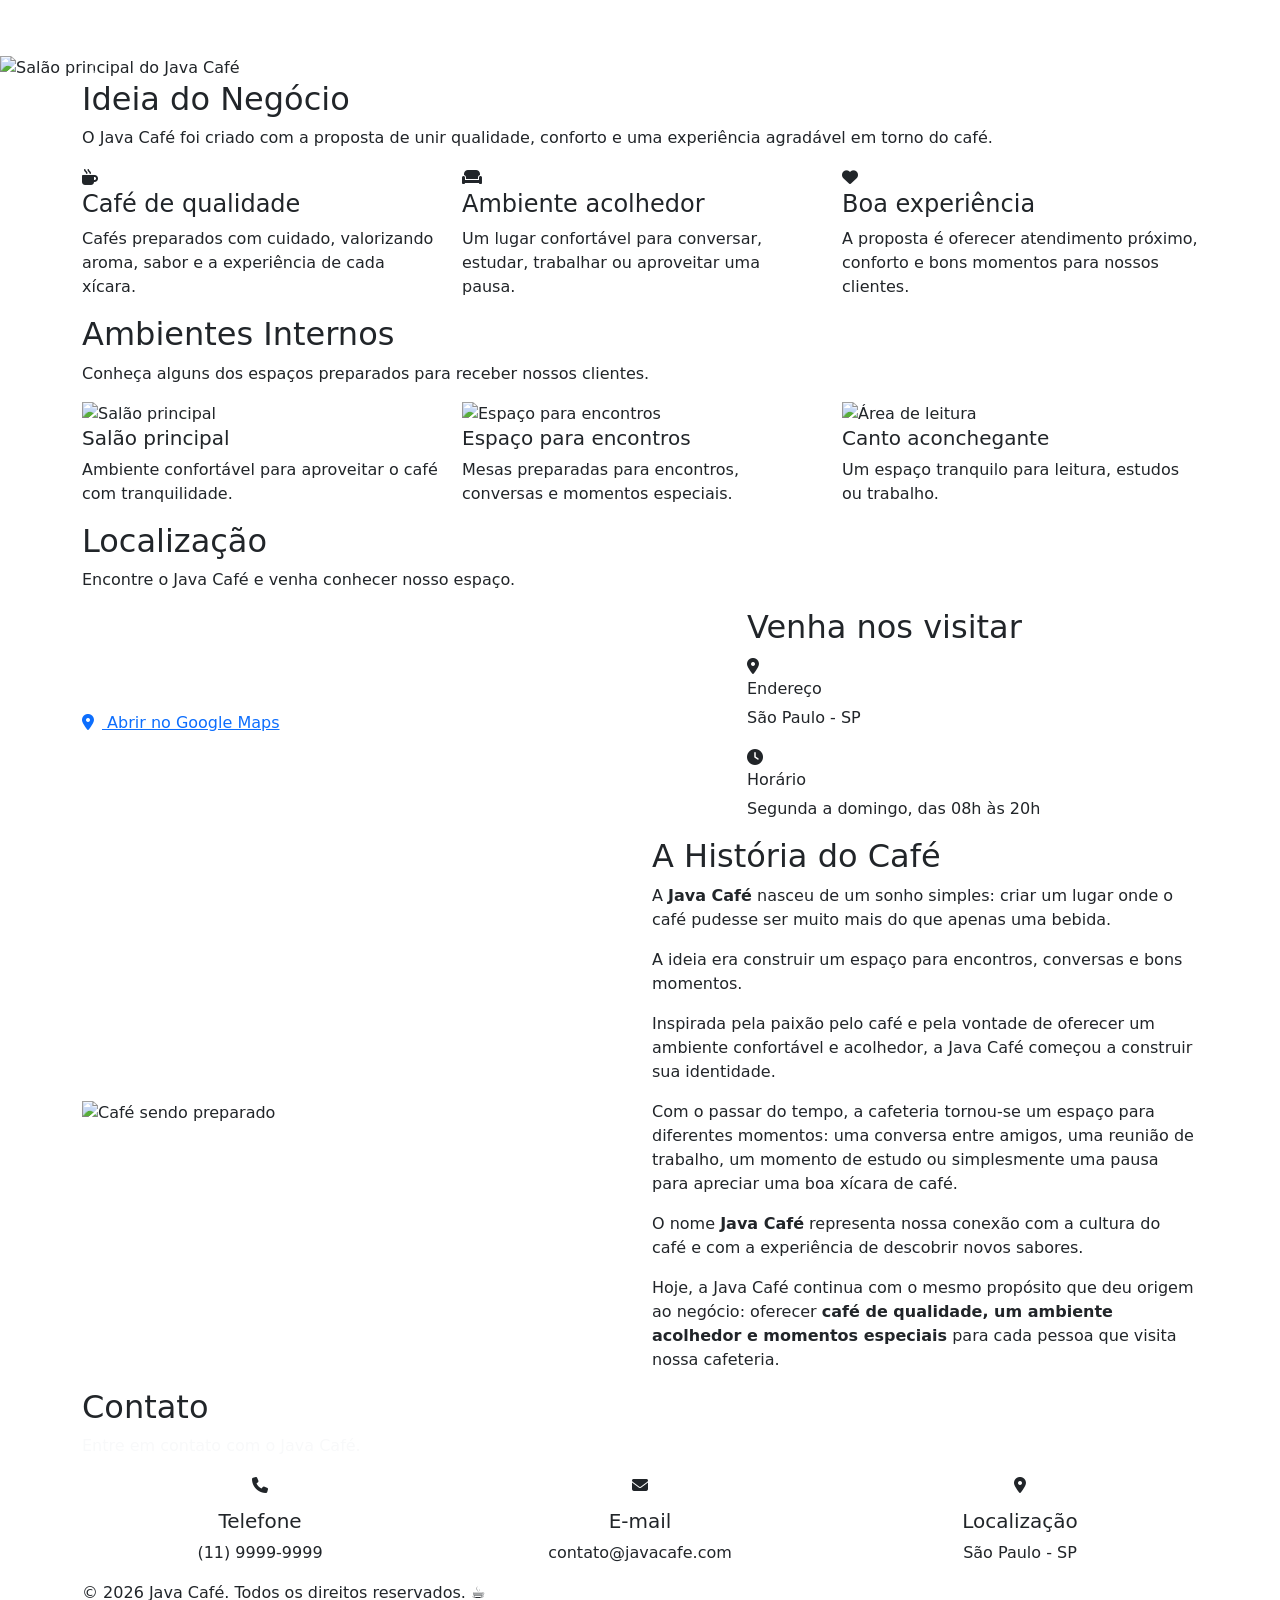
==== commit c8554b59: "atualização" ====
--- a/src/main/resources/templates/index.html
+++ b/src/main/resources/templates/index.html
@@ -1,4 +1,3 @@
-
 <!doctype html>
 <html lang="pt-BR" xmlns:th="http://www.thymeleaf.org">
 
@@ -121,31 +120,37 @@
              data-bs-ride="carousel">
 
             <!-- INDICADORES -->
+
             <div class="carousel-indicators">
 
                 <button type="button"
                         data-bs-target="#carouselCafe"
                         data-bs-slide-to="0"
                         class="active"
-                        aria-current="true">
+                        aria-current="true"
+                        aria-label="Slide 1">
                 </button>
 
                 <button type="button"
                         data-bs-target="#carouselCafe"
-                        data-bs-slide-to="1">
+                        data-bs-slide-to="1"
+                        aria-label="Slide 2">
                 </button>
 
                 <button type="button"
                         data-bs-target="#carouselCafe"
-                        data-bs-slide-to="2">
+                        data-bs-slide-to="2"
+                        aria-label="Slide 3">
                 </button>
 
             </div>
 
             <!-- SLIDES -->
+
             <div class="carousel-inner">
 
                 <!-- SLIDE 1 -->
+
                 <div class="carousel-item active">
 
                     <img th:src="@{/img/salao_principal.png}"
@@ -173,6 +178,7 @@
                 </div>
 
                 <!-- SLIDE 2 -->
+
                 <div class="carousel-item">
 
                     <img th:src="@{/img/salao_segundario.png}"
@@ -200,6 +206,7 @@
                 </div>
 
                 <!-- SLIDE 3 -->
+
                 <div class="carousel-item">
 
                     <img th:src="@{/img/area_de_leitura.png}"
@@ -229,6 +236,7 @@
             </div>
 
             <!-- ANTERIOR -->
+
             <button class="carousel-control-prev"
                     type="button"
                     data-bs-target="#carouselCafe"
@@ -243,6 +251,7 @@
             </button>
 
             <!-- PRÓXIMO -->
+
             <button class="carousel-control-next"
                     type="button"
                     data-bs-target="#carouselCafe"
@@ -275,14 +284,17 @@
             </h2>
 
             <p class="section-subtitle">
+
                 O Java Café foi criado com a proposta
                 de unir qualidade, conforto e uma experiência
                 agradável em torno do café.
+
             </p>
 
             <div class="row g-4">
 
                 <!-- CAFÉ -->
+
                 <div class="col-md-4">
 
                     <div class="idea-box">
@@ -306,6 +318,7 @@
                 </div>
 
                 <!-- AMBIENTE -->
+
                 <div class="col-md-4">
 
                     <div class="idea-box">
@@ -329,6 +342,7 @@
                 </div>
 
                 <!-- EXPERIÊNCIA -->
+
                 <div class="col-md-4">
 
                     <div class="idea-box">
@@ -372,13 +386,16 @@
             </h2>
 
             <p class="section-subtitle">
+
                 Conheça alguns dos espaços preparados
                 para receber nossos clientes.
+
             </p>
 
             <div class="row g-4">
 
                 <!-- AMBIENTE 1 -->
+
                 <div class="col-md-6 col-lg-4">
 
                     <div class="environment-card">
@@ -404,6 +421,7 @@
                 </div>
 
                 <!-- AMBIENTE 2 -->
+
                 <div class="col-md-6 col-lg-4">
 
                     <div class="environment-card">
@@ -429,6 +447,7 @@
                 </div>
 
                 <!-- AMBIENTE 3 -->
+
                 <div class="col-md-6 col-lg-4">
 
                     <div class="environment-card">
@@ -474,13 +493,16 @@
             </h2>
 
             <p class="section-subtitle">
+
                 Encontre o Java Café e venha conhecer
                 nosso espaço.
+
             </p>
 
             <div class="row align-items-center">
 
                 <!-- MAPA -->
+
                 <div class="col-lg-7">
 
                     <div class="map-box">
@@ -501,6 +523,7 @@
                 </div>
 
                 <!-- INFORMAÇÕES -->
+
                 <div class="col-lg-5">
 
                     <div class="location-info">
@@ -569,6 +592,7 @@
             <div class="row align-items-center">
 
                 <!-- IMAGEM -->
+
                 <div class="col-lg-6">
 
                     <img class="history-image"
@@ -578,6 +602,7 @@
                 </div>
 
                 <!-- TEXTO -->
+
                 <div class="col-lg-6">
 
                     <div class="history-text">
@@ -657,12 +682,15 @@
             </h2>
 
             <p class="section-subtitle text-light">
+
                 Entre em contato com o Java Café.
+
             </p>
 
             <div class="row g-4">
 
                 <!-- TELEFONE -->
+
                 <div class="col-md-4">
 
                     <div class="contact-box text-center">
@@ -682,6 +710,7 @@
                 </div>
 
                 <!-- EMAIL -->
+
                 <div class="col-md-4">
 
                     <div class="contact-box text-center">
@@ -701,6 +730,7 @@
                 </div>
 
                 <!-- LOCALIZAÇÃO -->
+
                 <div class="col-md-4">
 
                     <div class="contact-box text-center">
@@ -734,12 +764,14 @@
 
 <footer>
 
-    <div class="container d-flex justify-content-center
+    <div class="container d-flex justify-content-between
                 align-items-center flex-wrap">
 
         <p class="mb-0">
+
             &copy; 2026 Java Café.
             Todos os direitos reservados. ☕
+
         </p>
 
     </div>
@@ -747,10 +779,13 @@
 </footer>
 
 
-<!-- Bootstrap JS -->
+<!-- ========================================================= -->
+<!-- BOOTSTRAP JS -->
+<!-- ========================================================= -->
+
 <script src="https://cdn.jsdelivr.net/npm/bootstrap@5.3.8/dist/js/bootstrap.bundle.min.js">
 </script>
 
 </body>
 
-</html>
+</html>
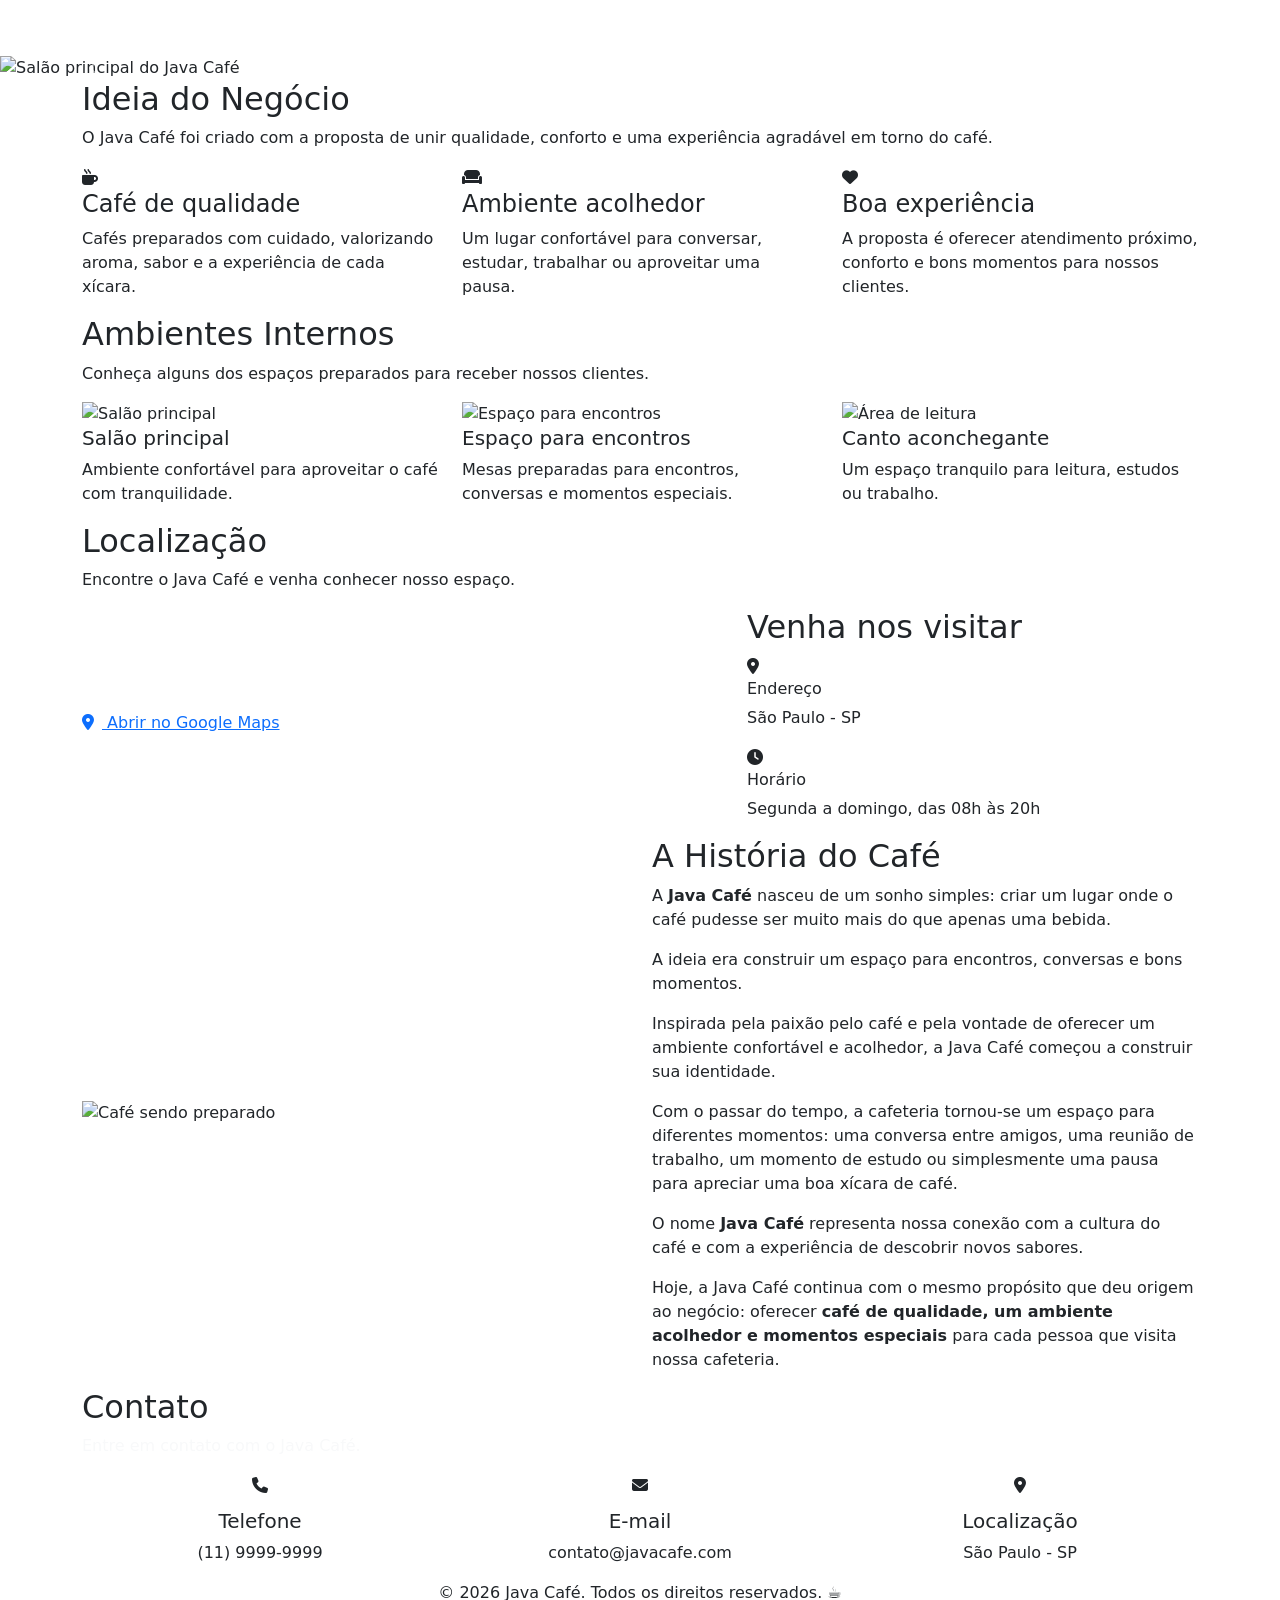
==== commit 7e68b7d9: "Resolve conflitos com o GitHub" ====
--- a/src/main/resources/templates/index.html
+++ b/src/main/resources/templates/index.html
@@ -1,3 +1,4 @@
+
 <!doctype html>
 <html lang="pt-BR" xmlns:th="http://www.thymeleaf.org">
 
@@ -120,7 +121,6 @@
              data-bs-ride="carousel">
 
             <!-- INDICADORES -->
-
             <div class="carousel-indicators">
 
                 <button type="button"
@@ -146,11 +146,9 @@
             </div>
 
             <!-- SLIDES -->
-
             <div class="carousel-inner">
 
                 <!-- SLIDE 1 -->
-
                 <div class="carousel-item active">
 
                     <img th:src="@{/img/salao_principal.png}"
@@ -178,7 +176,6 @@
                 </div>
 
                 <!-- SLIDE 2 -->
-
                 <div class="carousel-item">
 
                     <img th:src="@{/img/salao_segundario.png}"
@@ -206,7 +203,6 @@
                 </div>
 
                 <!-- SLIDE 3 -->
-
                 <div class="carousel-item">
 
                     <img th:src="@{/img/area_de_leitura.png}"
@@ -236,7 +232,6 @@
             </div>
 
             <!-- ANTERIOR -->
-
             <button class="carousel-control-prev"
                     type="button"
                     data-bs-target="#carouselCafe"
@@ -251,7 +246,6 @@
             </button>
 
             <!-- PRÓXIMO -->
-
             <button class="carousel-control-next"
                     type="button"
                     data-bs-target="#carouselCafe"
@@ -284,17 +278,14 @@
             </h2>
 
             <p class="section-subtitle">
-
                 O Java Café foi criado com a proposta
                 de unir qualidade, conforto e uma experiência
                 agradável em torno do café.
-
             </p>
 
             <div class="row g-4">
 
                 <!-- CAFÉ -->
-
                 <div class="col-md-4">
 
                     <div class="idea-box">
@@ -318,7 +309,6 @@
                 </div>
 
                 <!-- AMBIENTE -->
-
                 <div class="col-md-4">
 
                     <div class="idea-box">
@@ -342,7 +332,6 @@
                 </div>
 
                 <!-- EXPERIÊNCIA -->
-
                 <div class="col-md-4">
 
                     <div class="idea-box">
@@ -386,16 +375,13 @@
             </h2>
 
             <p class="section-subtitle">
-
                 Conheça alguns dos espaços preparados
                 para receber nossos clientes.
-
             </p>
 
             <div class="row g-4">
 
                 <!-- AMBIENTE 1 -->
-
                 <div class="col-md-6 col-lg-4">
 
                     <div class="environment-card">
@@ -421,7 +407,6 @@
                 </div>
 
                 <!-- AMBIENTE 2 -->
-
                 <div class="col-md-6 col-lg-4">
 
                     <div class="environment-card">
@@ -447,7 +432,6 @@
                 </div>
 
                 <!-- AMBIENTE 3 -->
-
                 <div class="col-md-6 col-lg-4">
 
                     <div class="environment-card">
@@ -493,16 +477,13 @@
             </h2>
 
             <p class="section-subtitle">
-
                 Encontre o Java Café e venha conhecer
                 nosso espaço.
-
             </p>
 
             <div class="row align-items-center">
 
                 <!-- MAPA -->
-
                 <div class="col-lg-7">
 
                     <div class="map-box">
@@ -523,7 +504,6 @@
                 </div>
 
                 <!-- INFORMAÇÕES -->
-
                 <div class="col-lg-5">
 
                     <div class="location-info">
@@ -592,7 +572,6 @@
             <div class="row align-items-center">
 
                 <!-- IMAGEM -->
-
                 <div class="col-lg-6">
 
                     <img class="history-image"
@@ -602,7 +581,6 @@
                 </div>
 
                 <!-- TEXTO -->
-
                 <div class="col-lg-6">
 
                     <div class="history-text">
@@ -682,15 +660,12 @@
             </h2>
 
             <p class="section-subtitle text-light">
-
                 Entre em contato com o Java Café.
-
             </p>
 
             <div class="row g-4">
 
                 <!-- TELEFONE -->
-
                 <div class="col-md-4">
 
                     <div class="contact-box text-center">
@@ -710,7 +685,6 @@
                 </div>
 
                 <!-- EMAIL -->
-
                 <div class="col-md-4">
 
                     <div class="contact-box text-center">
@@ -730,7 +704,6 @@
                 </div>
 
                 <!-- LOCALIZAÇÃO -->
-
                 <div class="col-md-4">
 
                     <div class="contact-box text-center">
@@ -764,14 +737,12 @@
 
 <footer>
 
-    <div class="container d-flex justify-content-between
+    <div class="container d-flex justify-content-center
                 align-items-center flex-wrap">
 
         <p class="mb-0">
-
             &copy; 2026 Java Café.
             Todos os direitos reservados. ☕
-
         </p>
 
     </div>
@@ -779,10 +750,14 @@
 </footer>
 
 
+<<<<<<< HEAD
 <!-- ========================================================= -->
 <!-- BOOTSTRAP JS -->
 <!-- ========================================================= -->
 
+=======
+<!-- Bootstrap JS -->
+>>>>>>> 993485ced7019d246724080a1fdc0f8e7e03623c
 <script src="https://cdn.jsdelivr.net/npm/bootstrap@5.3.8/dist/js/bootstrap.bundle.min.js">
 </script>
 
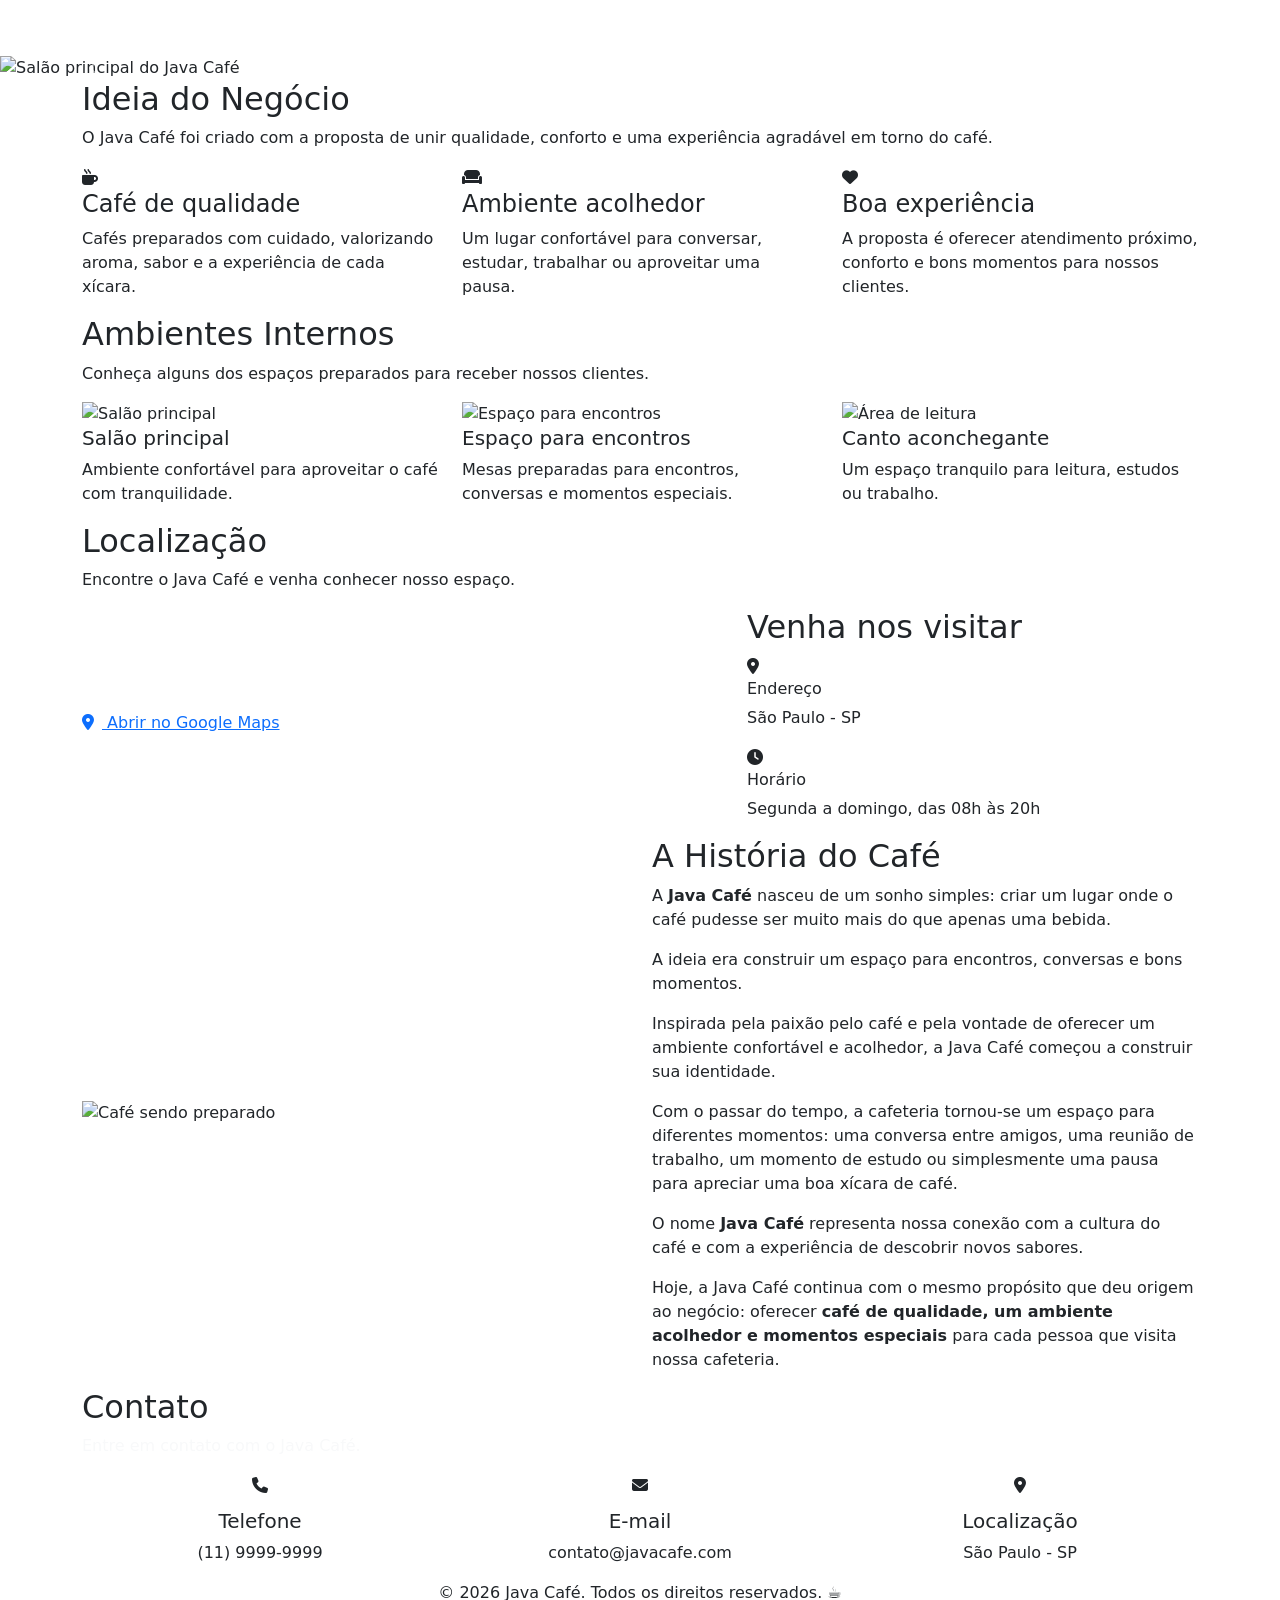
==== commit 240faf0b: "atualização" ====
--- a/src/main/resources/templates/index.html
+++ b/src/main/resources/templates/index.html
@@ -750,14 +750,13 @@
 </footer>
 
 
-<<<<<<< HEAD
 <!-- ========================================================= -->
 <!-- BOOTSTRAP JS -->
 <!-- ========================================================= -->
 
 =======
 <!-- Bootstrap JS -->
->>>>>>> 993485ced7019d246724080a1fdc0f8e7e03623c
+
 <script src="https://cdn.jsdelivr.net/npm/bootstrap@5.3.8/dist/js/bootstrap.bundle.min.js">
 </script>
 
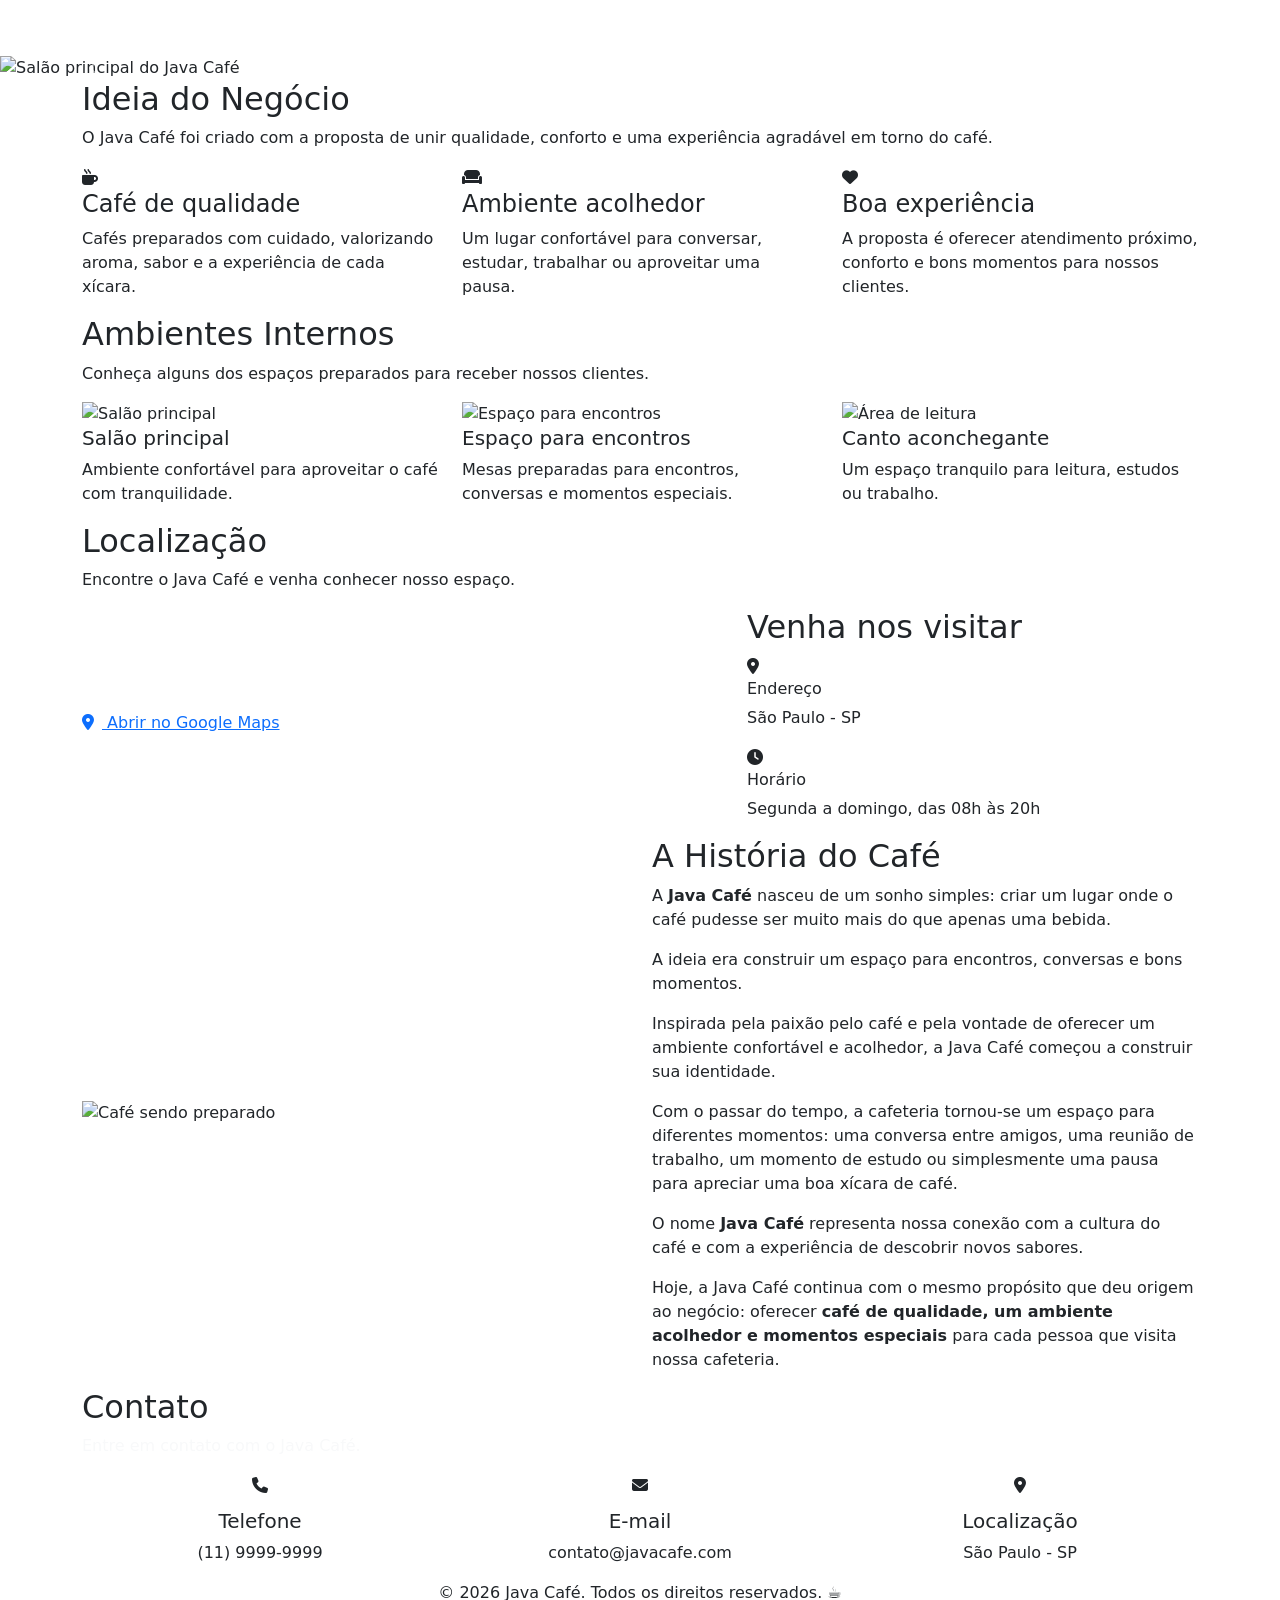
==== commit 01570c8c: "1.5" ====
--- a/src/main/resources/templates/index.html
+++ b/src/main/resources/templates/index.html
@@ -749,12 +749,6 @@
 
 </footer>
 
-
-<!-- ========================================================= -->
-<!-- BOOTSTRAP JS -->
-<!-- ========================================================= -->
-
-=======
 <!-- Bootstrap JS -->
 
 <script src="https://cdn.jsdelivr.net/npm/bootstrap@5.3.8/dist/js/bootstrap.bundle.min.js">
